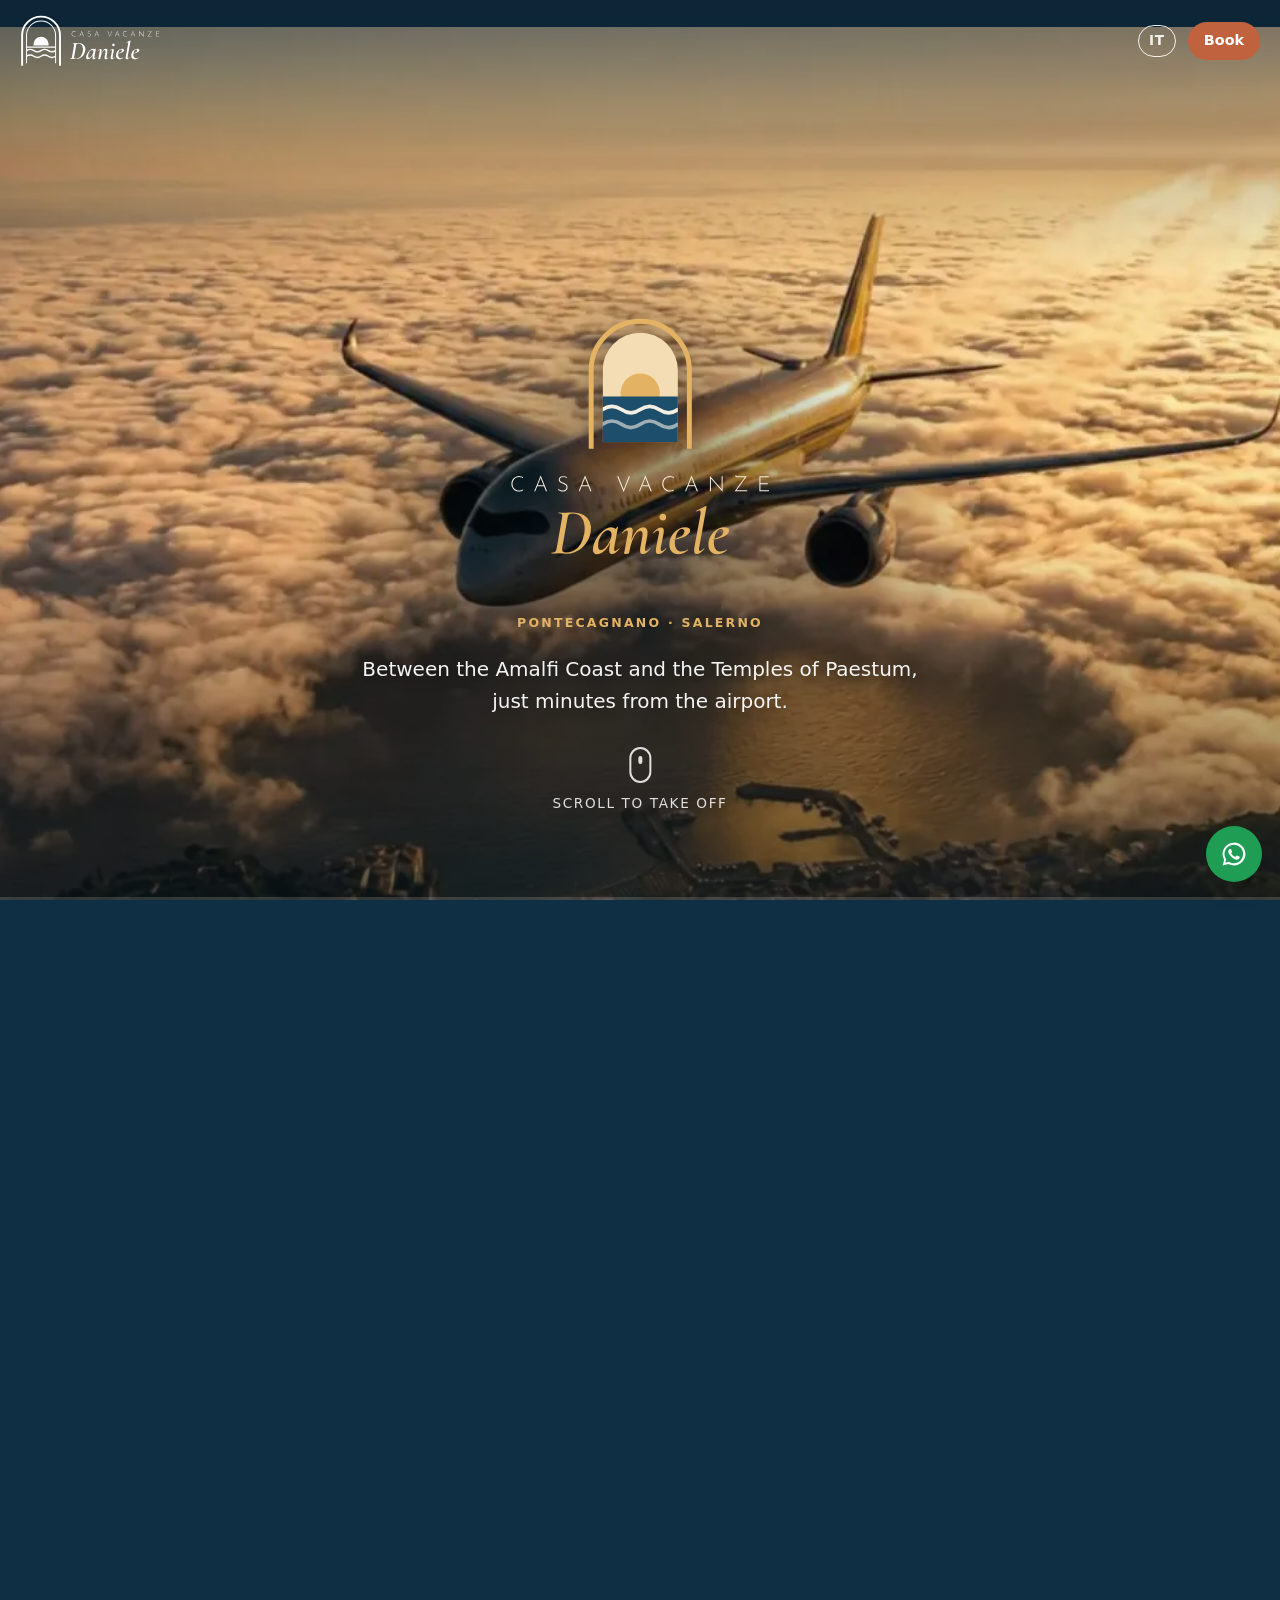
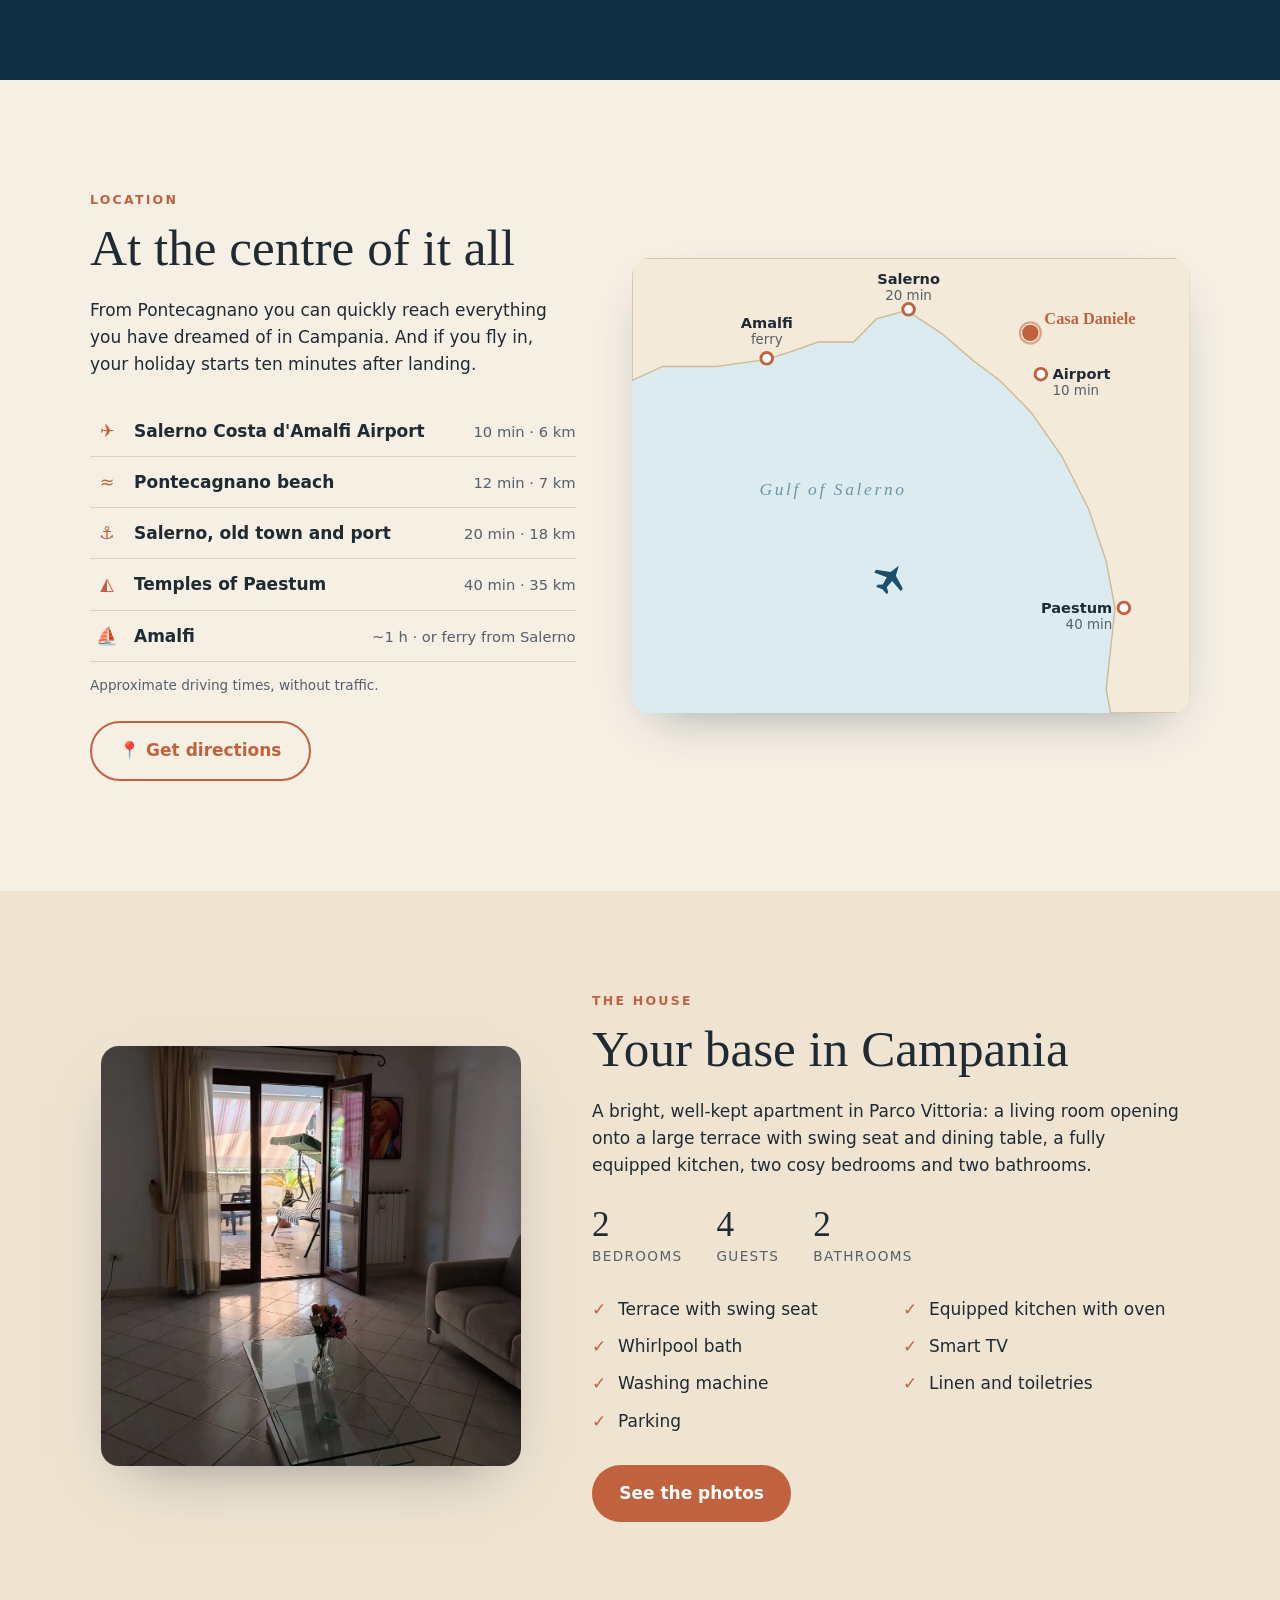
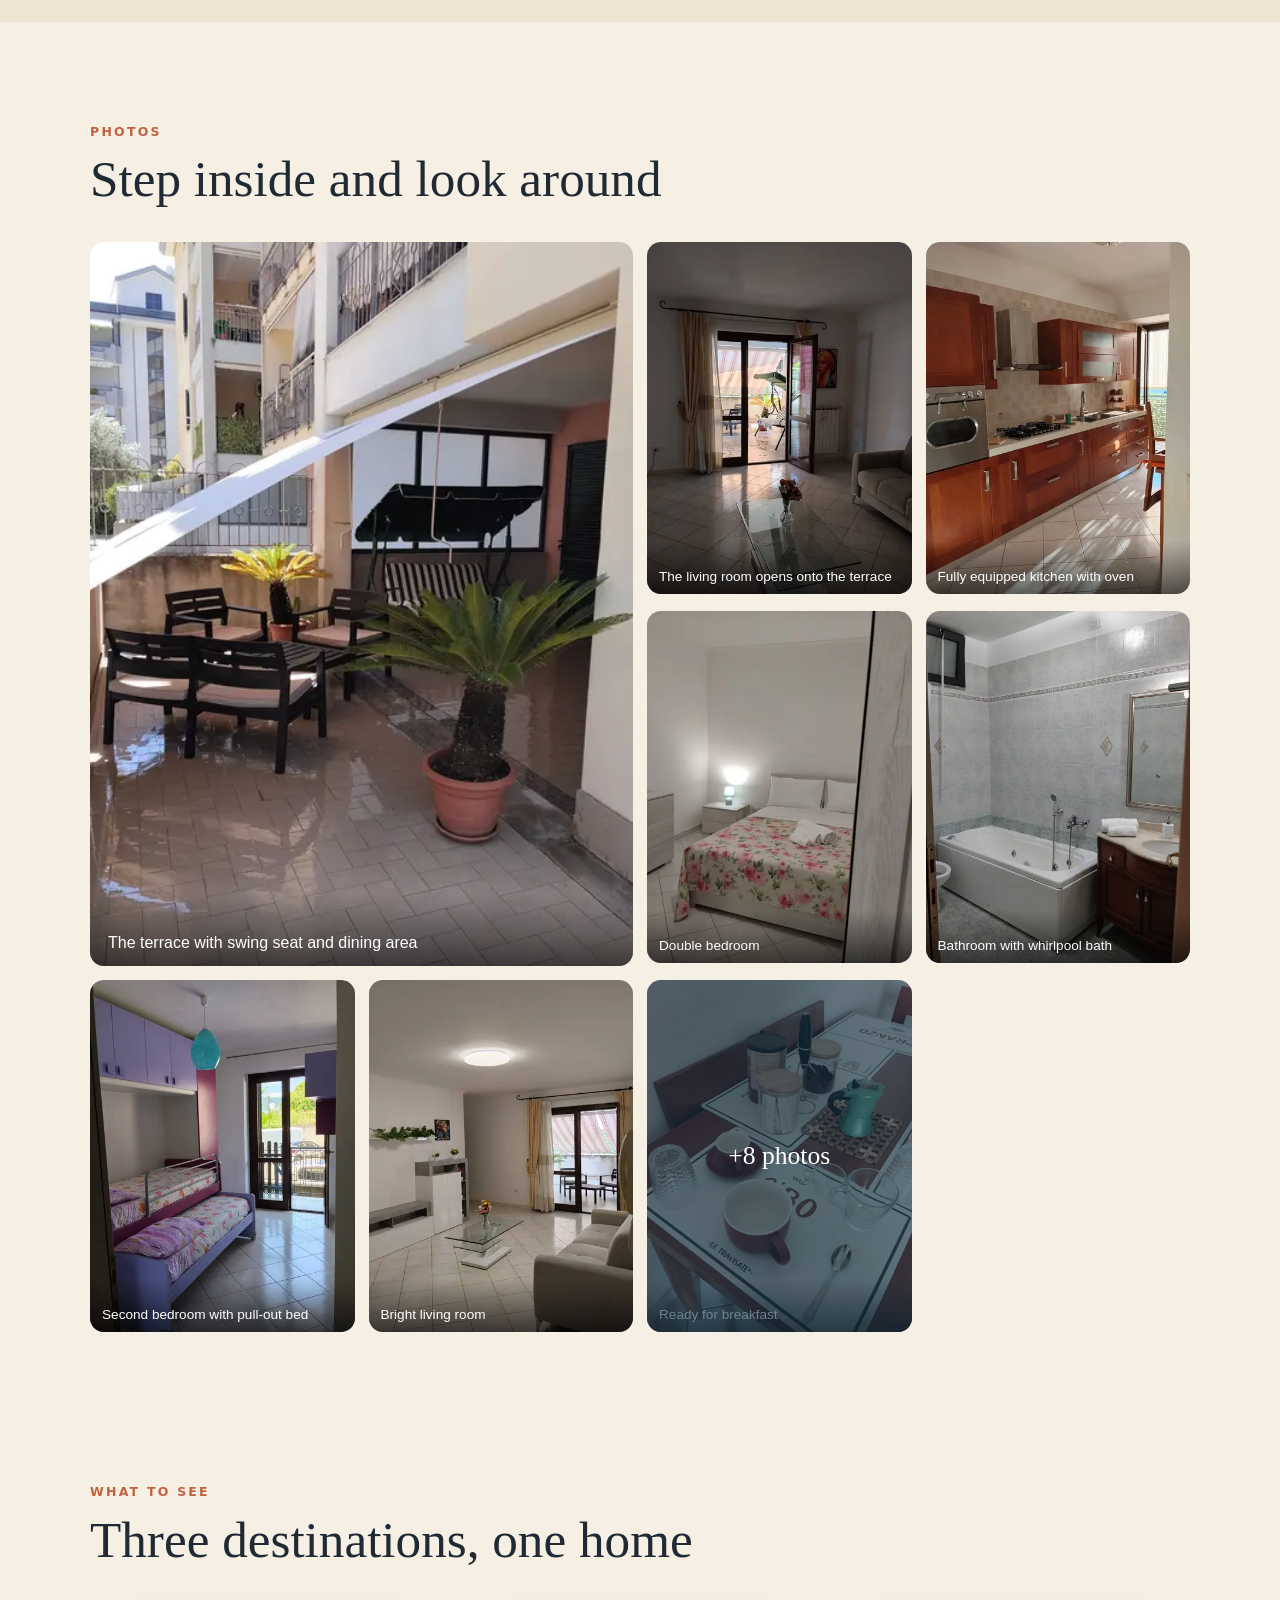
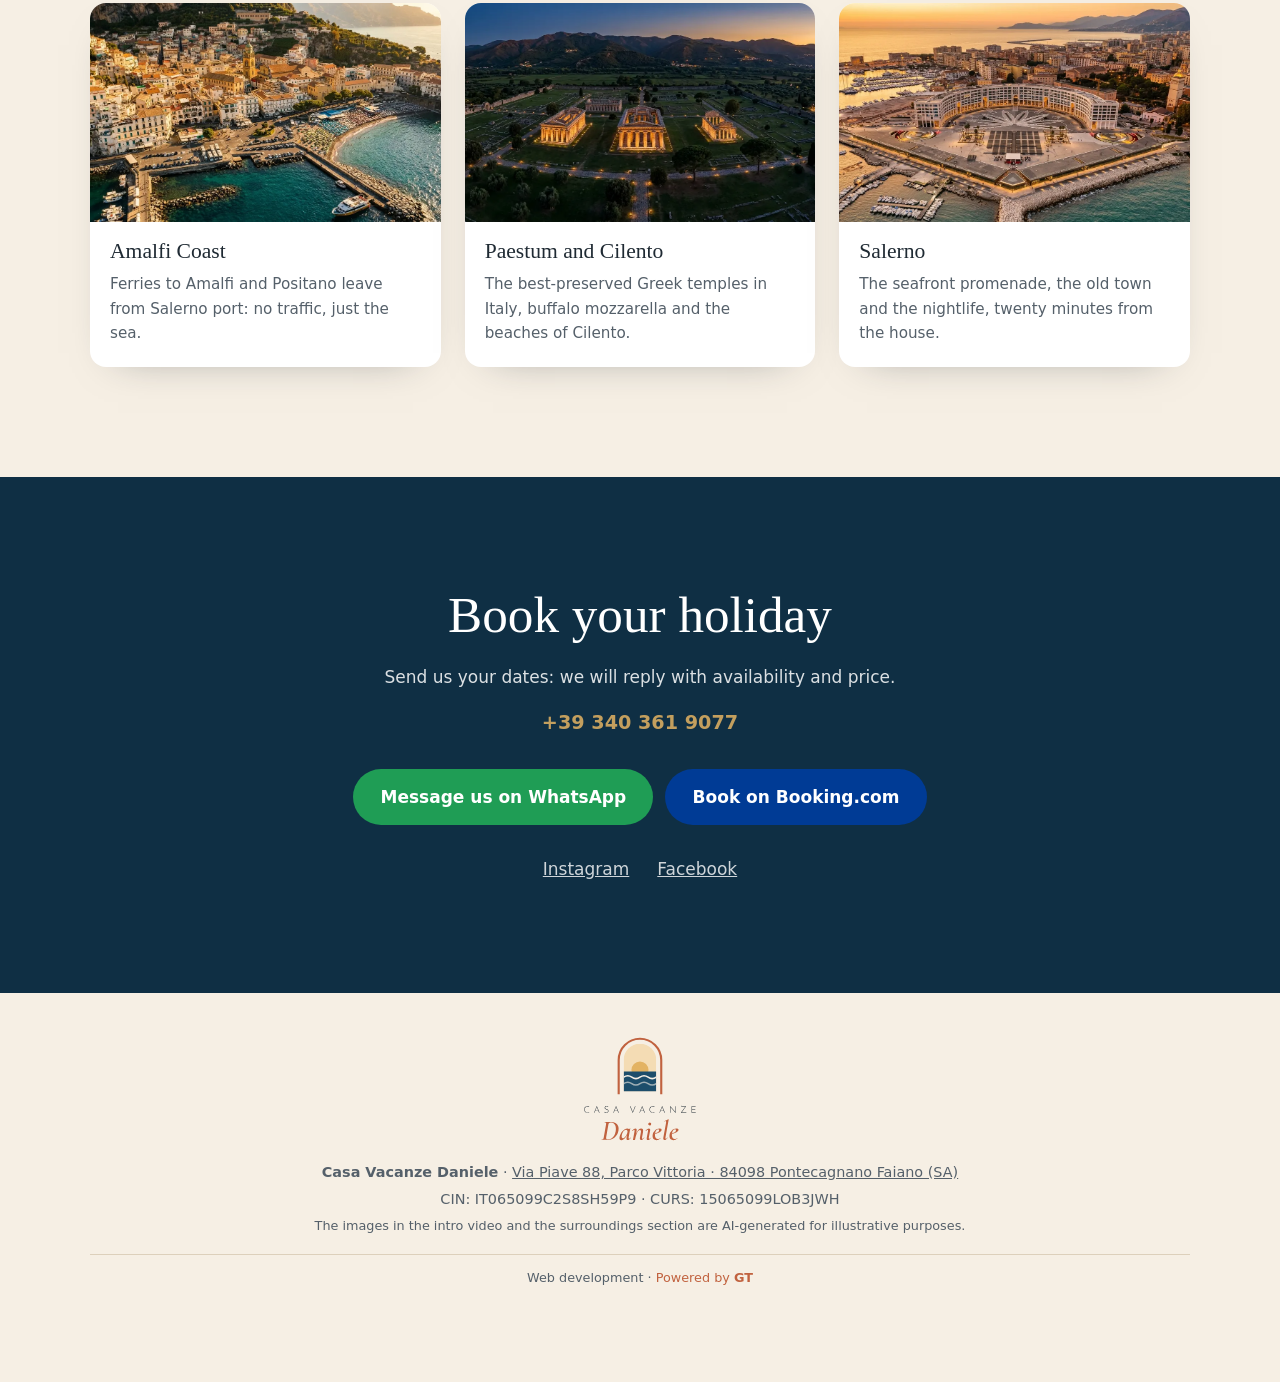
==== en/index.html @ b4d6b2c0 "Pulsante Prenota su Booking.com (IT/EN) Co-Authored-By: Claude Opus 5.5 <noreply@anthropic.com>" ====
<!doctype html>
<html lang="en">
<head>
<meta charset="utf-8">
<meta name="viewport" content="width=device-width, initial-scale=1">
<title>Casa Vacanze Daniele · Holiday home near Salerno Airport</title>
<meta name="description" content="Holiday home in Pontecagnano (Salerno, Italy): 10 minutes from Salerno Costa d'Amalfi Airport, between the Amalfi Coast and the Temples of Paestum.">
<link rel="canonical" href="https://casavacanzedaniele.pages.dev/en/">
<link rel="alternate" hreflang="it" href="https://casavacanzedaniele.pages.dev/">
<link rel="alternate" hreflang="en" href="https://casavacanzedaniele.pages.dev/en/">
<link rel="alternate" hreflang="x-default" href="https://casavacanzedaniele.pages.dev/">
<meta name="theme-color" content="#0f2f44">
<meta property="og:type" content="website">
<meta property="og:site_name" content="Casa Vacanze Daniele">
<meta property="og:title" content="Casa Vacanze Daniele · Holiday home near Salerno Airport">
<meta property="og:description" content="Holiday home in Pontecagnano (Salerno, Italy): 10 minutes from Salerno Costa d'Amalfi Airport, between the Amalfi Coast and the Temples of Paestum.">
<meta property="og:url" content="https://casavacanzedaniele.pages.dev/en/">
<meta property="og:image" content="https://casavacanzedaniele.pages.dev/brand/og-image.jpg">
<meta property="og:image:width" content="1200">
<meta property="og:image:height" content="630">
<meta property="og:image:alt" content="Logo Casa Vacanze Daniele">
<meta property="og:locale" content="en_GB">
<meta property="og:locale:alternate" content="it_IT">
<meta name="twitter:card" content="summary_large_image">
<link rel="preload" as="image" href="../frames/d/000.webp" media="(min-aspect-ratio: 1/1)">
<link rel="preload" as="image" href="../frames/m/000.webp" media="(max-aspect-ratio: 1/1)">
<link rel="icon" href="../brand/favicon.svg" type="image/svg+xml">
<link rel="icon" href="../brand/favicon.ico" sizes="any">
<link rel="apple-touch-icon" href="../brand/apple-touch-icon.png">
<link rel="stylesheet" href="../style.css">
</head>
<body>

<header class="topbar">
  <a class="brand" href="#top" aria-label="Casa Vacanze Daniele, back to top">
    <img class="logo-light" src="../brand/logo-orizzontale-mono-bianco.svg" alt="" width="150" height="44">
    <img class="logo-color" src="../brand/logo-orizzontale-colore.svg" alt="" width="150" height="44">
  </a>
  <nav class="topnav">
    <a class="lang" href="../" hreflang="it" lang="it" aria-label="Versione italiana">IT</a>
    <a class="btn btn-small" href="#prenota">Book</a>
  </nav>
</header>

<!-- ===== Volo a scorrimento ===== -->
<section id="top" class="volo" aria-label="The journey to Casa Vacanze Daniele">
  <div class="volo-sticky">
    <canvas id="volo-canvas" aria-hidden="true"></canvas>
    <div class="volo-shade"></div>

    <div class="cap cap-hero" data-in="0" data-out="0.09">
      <h1 class="hero-logo"><img src="../brand/logo-verticale-negativo.svg" alt="Casa Vacanze Daniele" width="300" height="200"></h1>
      <p class="eyebrow">Pontecagnano · Salerno</p>
      <p class="lead">Between the Amalfi Coast and the Temples of Paestum,<br>just minutes from the airport.</p>
      <p class="scroll-hint"><span></span>Scroll to take off</p>
    </div>

    <div class="cap cap-left" data-in="0.11" data-out="0.25">
      <p class="eyebrow">✈ You land here</p>
      <h2>Salerno Costa<br>d'Amalfi Airport</h2>
      <p class="stat"><strong>10</strong> minutes from the house <span>· 6 km</span></p>
    </div>

    <div class="cap cap-right" data-in="0.33" data-out="0.5">
      <p class="eyebrow">Amalfi Coast</p>
      <h2>Amalfi, Positano,<br>Ravello</h2>
      <p class="stat"><strong>20</strong> minutes to Salerno port <span>· then the ferry</span></p>
    </div>

    <div class="cap cap-left" data-in="0.6" data-out="0.79">
      <p class="eyebrow">UNESCO World Heritage</p>
      <h2>The Temples<br>of Paestum</h2>
      <p class="stat"><strong>40</strong> minutes from the house <span>· 35 km</span></p>
    </div>

    <div class="cap cap-end" data-in="0.88" data-out="1.01">
      <p class="eyebrow">Via Piave 88 · Parco Vittoria</p>
      <h2>And then, home.</h2>
      <a class="btn" href="#prenota">Check availability</a>
    </div>

    <div class="volo-progress"><span id="volo-bar"></span></div>
  </div>
</section>

<!-- ===== Mappa ===== -->
<section id="posizione" class="mappa">
  <div class="wrap mappa-grid">
    <div class="mappa-text">
      <p class="eyebrow">Location</p>
      <h2>At the centre of it all</h2>
      <p>From Pontecagnano you can quickly reach everything you have dreamed of in Campania. And if you fly in, your holiday starts ten minutes after landing.</p>
      <ul class="dist">
        <li><span class="ico">✈</span><b>Salerno Costa d'Amalfi Airport</b><i>10 min · 6 km</i></li>
        <li><span class="ico">≈</span><b>Pontecagnano beach</b><i>12 min · 7 km</i></li>
        <li><span class="ico">⚓</span><b>Salerno, old town and port</b><i>20 min · 18 km</i></li>
        <li><span class="ico">◭</span><b>Temples of Paestum</b><i>40 min · 35 km</i></li>
        <li><span class="ico">⛵</span><b>Amalfi</b><i>~1 h · or ferry from Salerno</i></li>
      </ul>
      <p class="note">Approximate driving times, without traffic.</p>
      <a class="btn btn-outline" href="https://www.google.com/maps/dir/?api=1&amp;destination=Via%20Piave%2088%2C%2084098%20Pontecagnano%20Faiano%20SA" target="_blank" rel="noopener">📍 Get directions</a>
    </div>
    <div class="mappa-svg-wrap">
      <svg id="mappa-svg" role="img" aria-label="Schematic map: the house between the airport, Salerno, the Amalfi Coast and Paestum"></svg>
    </div>
  </div>
</section>

<!-- ===== La casa ===== -->
<section id="casa" class="casa">
  <div class="wrap casa-grid">
    <figure class="casa-foto"><img src="../img/galleria/02-soggiorno-terrazza.webp" alt="The living room opening onto the terrace" loading="lazy" width="1050" height="1400"></figure>
    <div>
      <p class="eyebrow">The house</p>
      <h2>Your base in Campania</h2>
      <p>A bright, well-kept apartment in Parco Vittoria: a living room opening onto a large terrace with swing seat and dining table, a fully equipped kitchen, two cosy bedrooms and two bathrooms.</p>
      <div class="facts">
        <div><strong>2</strong><span>bedrooms</span></div>
        <div><strong>4</strong><span>guests</span></div>
        <div><strong>2</strong><span>bathrooms</span></div>
      </div>
      <ul class="servizi">
        <li>Terrace with swing seat</li>
        <li>Equipped kitchen with oven</li>
        <li>Whirlpool bath</li>
        <li>Smart TV</li>
        <li>Washing machine</li>
        <li>Linen and toiletries</li>
        <li>Parking</li>
      </ul>
      <a class="btn galleria-open" href="#galleria">See the photos</a>
    </div>
  </div>
</section>

<!-- ===== Galleria ===== -->
<section id="galleria" class="galleria">
  <div class="wrap">
    <p class="eyebrow">Photos</p>
    <h2>Step inside and look around</h2>
    <div id="galleria-grid" class="g-grid"></div>
  </div>
</section>

<dialog id="lightbox" class="lb" aria-label="Photo gallery">
  <button class="lb-close" type="button" aria-label="Close">×</button>
  <button class="lb-prev" type="button" aria-label="Previous photo">‹</button>
  <figure><img id="lb-img" alt=""><figcaption id="lb-cap"></figcaption></figure>
  <button class="lb-next" type="button" aria-label="Next photo">›</button>
</dialog>

<!-- ===== Dintorni ===== -->
<section id="dintorni" class="dintorni">
  <div class="wrap">
    <p class="eyebrow">What to see</p>
    <h2>Three destinations, one home</h2>
    <div class="cards">
      <article class="card"><img src="../img/amalfi.webp" alt="View of Amalfi from the sea" loading="lazy"><div><h3>Amalfi Coast</h3><p>Ferries to Amalfi and Positano leave from Salerno port: no traffic, just the sea.</p></div></article>
      <article class="card"><img src="../img/paestum.webp" alt="The temples of Paestum at sunset" loading="lazy"><div><h3>Paestum and Cilento</h3><p>The best-preserved Greek temples in Italy, buffalo mozzarella and the beaches of Cilento.</p></div></article>
      <article class="card"><img src="../img/salerno.webp" alt="Salerno seafront" loading="lazy"><div><h3>Salerno</h3><p>The seafront promenade, the old town and the nightlife, twenty minutes from the house.</p></div></article>
    </div>
  </div>
</section>

<!-- ===== Prenota ===== -->
<section id="prenota" class="prenota">
  <div class="wrap">
    <h2>Book your holiday</h2>
    <p>Send us your dates: we will reply with availability and price.</p>
    <p class="tel"><a href="tel:+393403619077">+39 340 361 9077</a></p>
    <div class="cta-row">
      <a class="btn btn-wa" href="https://wa.me/393403619077?text=Hi!%20I%27d%20like%20information%20about%20Casa%20Vacanze%20Daniele%20for%20these%20dates%3A%20" target="_blank" rel="noopener">Message us on WhatsApp</a>
      <a class="btn btn-booking" href="https://www.booking.com/hotel/it/casa-vacanza-daniele.en-gb.html" target="_blank" rel="noopener">Book on Booking.com</a>
    </div>
    <div class="social">
      <a href="https://www.instagram.com/casa.vacanze.daniele.88" target="_blank" rel="noopener">Instagram</a>
      <a href="https://www.facebook.com/share/1AMpjpH5wC/" target="_blank" rel="noopener">Facebook</a>
    </div>
  </div>
</section>

<footer class="footer">
  <div class="wrap">
    <img class="footer-logo" src="../brand/logo-verticale-colore.svg" alt="Casa Vacanze Daniele" width="150" height="100" loading="lazy">
    <p><b>Casa Vacanze Daniele</b> · <a href="https://www.google.com/maps/dir/?api=1&amp;destination=Via%20Piave%2088%2C%2084098%20Pontecagnano%20Faiano%20SA" target="_blank" rel="noopener">Via Piave 88, Parco Vittoria · 84098 Pontecagnano Faiano (SA)</a></p>
    <p>CIN: IT065099C2S8SH59P9 · CURS: 15065099LOB3JWH</p>
    <p class="small">The images in the intro video and the surroundings section are AI-generated for illustrative purposes.</p>
    <p class="credit">Web development · <a href="https://giuseppetrotta82.github.io/" target="_blank" rel="noopener">Powered by <b>GT</b></a></p>
  </div>
</footer>

<a class="wa-float" href="https://wa.me/393403619077?text=Hi!%20I%27d%20like%20information%20about%20Casa%20Vacanze%20Daniele%20for%20these%20dates%3A%20" target="_blank" rel="noopener" aria-label="Message us on WhatsApp">
  <svg viewBox="0 0 32 32" width="28" height="28" aria-hidden="true"><path fill="currentColor" d="M16 3a13 13 0 0 0-11.2 19.6L3 29l6.6-1.7A13 13 0 1 0 16 3zm0 23.6c-2 0-3.9-.5-5.6-1.5l-.4-.2-3.9 1 1-3.8-.3-.4A10.6 10.6 0 1 1 16 26.6zm5.8-7.9c-.3-.2-1.9-.9-2.2-1-.3-.1-.5-.2-.7.2l-1 1.2c-.2.2-.4.2-.7.1a8.7 8.7 0 0 1-4.3-3.8c-.3-.6.3-.5.9-1.7.1-.2 0-.4 0-.5l-1-2.4c-.3-.6-.5-.5-.7-.5h-.6c-.2 0-.6.1-.9.4-.3.3-1.1 1.1-1.1 2.7s1.2 3.1 1.3 3.3c.2.2 2.3 3.5 5.5 4.9 2 .9 2.8 1 3.8.8.6-.1 1.9-.8 2.2-1.5.3-.7.3-1.4.2-1.5-.1-.2-.3-.3-.7-.5z"/></svg>
</a>

<script src="../app.js"></script>
<!-- Cloudflare Web Analytics --><script type='module' src='https://static.cloudflareinsights.com/beacon.min.js' data-cf-beacon='{"token": "2e57af9ade6646ae8758095573b3b526"}'></script><!-- End Cloudflare Web Analytics -->
</body>
</html>
---- style.css ----
:root{
  --sand:#f6efe4;
  --sand-2:#efe4d2;
  --ink:#1f2a33;
  --ink-soft:#55606a;
  --sea:#1d4e6b;
  --sea-deep:#0f2f44;
  --terra:#c1623f;
  --gold:#e3b363;
  --line:#ddd0bb;
  --serif:"Iowan Old Style","Palatino Linotype",Palatino,Georgia,serif;
  --sans:system-ui,-apple-system,"Segoe UI",Roboto,"Helvetica Neue",Arial,sans-serif;
}
*{box-sizing:border-box}
html{scroll-behavior:smooth}
body{margin:0;background:var(--sand);color:var(--ink);font:17px/1.6 var(--sans);-webkit-font-smoothing:antialiased}
img{max-width:100%;display:block}
h1,h2,h3{font-family:var(--serif);font-weight:500;line-height:1.1;margin:0 0 .4em}
h1 em,.brand em{font-style:italic;color:var(--gold)}
h2{font-size:clamp(2rem,4.5vw,3.2rem)}
h3{font-size:1.35rem}
a{color:inherit}
.wrap{max-width:1140px;margin:0 auto;padding:0 20px}
.eyebrow{text-transform:uppercase;letter-spacing:.18em;font-size:.78rem;font-weight:600;color:var(--terra);margin:0 0 .8em}
.todo{background:#fff3b0;color:#6b5400;border-radius:4px;padding:0 .3em;font-style:normal}

/* bottoni */
.btn{display:inline-block;background:var(--terra);color:#fff;text-decoration:none;font-weight:600;padding:.85em 1.6em;border-radius:999px;transition:transform .2s,background .2s}
.btn:hover{background:#a9512f;transform:translateY(-1px)}
.btn-small{padding:.5em 1.1em;font-size:.9rem}
.btn-outline{background:transparent;color:var(--terra);border:2px solid var(--terra);margin-top:.6em}
.btn-outline:hover{background:var(--terra);color:#fff}
.topnav{display:flex;align-items:center;gap:12px}
.lang{font-weight:600;font-size:.85rem;letter-spacing:.06em;text-decoration:none;border:1.5px solid currentColor;border-radius:999px;padding:.32em .75em;opacity:.9}
.lang:hover{opacity:1}
.footer p a{color:inherit}
.btn-wa{background:#1f9d55}
.btn-wa:hover{background:#18834a}
.btn .todo{margin-left:.4em}

/* topbar */
.topbar{position:fixed;inset:0 0 auto;z-index:20;display:flex;justify-content:space-between;align-items:center;padding:14px 20px;color:#fff;transition:background .3s,color .3s,box-shadow .3s}
.topbar.solid{background:rgba(246,239,228,.94);color:var(--ink);box-shadow:0 1px 0 var(--line);backdrop-filter:blur(8px)}
.brand{display:block;height:54px;text-decoration:none}
.brand img{height:54px;width:auto}
@media (max-width:820px){.brand,.brand img{height:44px}}
.brand .logo-color,.topbar.solid .brand .logo-light{display:none}
.topbar.solid .brand .logo-color{display:block}
.hero-logo{margin:0 0 .5em}
.hero-logo img{width:min(300px,62vw);height:auto;margin:0 auto;filter:drop-shadow(0 4px 18px rgba(0,0,0,.35))}
.footer-logo{width:130px;height:auto;margin-bottom:14px}

/* ===== volo ===== */
.volo{position:relative;height:720vh;background:var(--sea-deep)}
.volo-sticky{position:sticky;top:0;height:100vh;height:100svh;overflow:hidden}
#volo-canvas{position:absolute;inset:0;width:100%;height:100%;display:block}
.volo-shade{position:absolute;inset:0;pointer-events:none;background:linear-gradient(180deg,rgba(10,25,36,.45) 0%,rgba(10,25,36,0) 30%,rgba(10,25,36,0) 60%,rgba(10,25,36,.55) 100%)}
.cap{position:absolute;color:#fff;opacity:0;transform:translateY(24px);pointer-events:none;text-shadow:0 2px 18px rgba(0,0,0,.45);max-width:min(560px,86vw)}
.cap.on{pointer-events:auto}
.cap::before{content:"";position:absolute;inset:-60px -90px;z-index:-1;background:radial-gradient(closest-side,rgba(8,20,30,.55),rgba(8,20,30,0));pointer-events:none}
.cap h1{font-size:clamp(2.6rem,7vw,5.4rem)}
.cap h2{font-size:clamp(2rem,5vw,3.6rem)}
.cap .eyebrow{color:var(--gold)}
.cap .lead{font-size:clamp(1rem,1.6vw,1.25rem);opacity:.95}
.cap-hero{left:50%;top:auto;bottom:8vh;transform:translate(-50%,0);text-align:center;max-width:90vw}
.cap-left{left:6vw;bottom:14vh}
.cap-right{right:6vw;bottom:14vh;text-align:right}
.cap-end{left:50%;bottom:16vh;transform:translateX(-50%);text-align:center}
.stat{font-size:1.1rem;margin:.3em 0 0}
.stat strong{font-family:var(--serif);font-size:3.4rem;font-weight:500;color:var(--gold);vertical-align:-.12em;margin-right:.15em}
.stat span{opacity:.8}
.scroll-hint{margin-top:2.2em;font-size:.85rem;letter-spacing:.12em;text-transform:uppercase;opacity:.85}
.scroll-hint span{display:block;width:22px;height:36px;border:2px solid #fff;border-radius:12px;margin:0 auto .7em;position:relative}
.scroll-hint span::after{content:"";position:absolute;left:50%;top:7px;width:4px;height:8px;margin-left:-2px;background:#fff;border-radius:2px;animation:wheel 1.6s infinite}
@keyframes wheel{0%{opacity:1;transform:translateY(0)}100%{opacity:0;transform:translateY(12px)}}
.volo-progress{position:absolute;left:0;right:0;bottom:0;height:3px;background:rgba(255,255,255,.15)}
.volo-progress span{display:block;height:100%;width:0;background:var(--gold)}

/* ===== mappa ===== */
.mappa{padding:110px 0}
.mappa-grid{display:grid;grid-template-columns:1fr 1.15fr;gap:56px;align-items:center}
.dist{list-style:none;padding:0;margin:1.6em 0 .6em}
.dist li{display:grid;grid-template-columns:34px 1fr auto;align-items:baseline;gap:10px;padding:.65em 0;border-bottom:1px solid var(--line)}
.dist .ico{color:var(--terra);font-size:1.1rem;text-align:center}
.dist i{font-style:normal;color:var(--ink-soft);font-size:.92rem;white-space:nowrap}
.note{font-size:.85rem;color:var(--ink-soft)}
.mappa-svg-wrap{background:#dcebf0;border-radius:18px;overflow:hidden;box-shadow:0 20px 50px -25px rgba(15,47,68,.45)}
#mappa-svg{display:block;width:100%;height:auto}
#mappa-svg .land{fill:#f3ead9;stroke:#cdbb98;stroke-width:1.2}
#mappa-svg .route{fill:none;stroke:var(--terra);stroke-width:2.4;stroke-linecap:round;stroke-dasharray:4 7}
#mappa-svg .route.main{stroke-width:3.2;stroke:var(--sea)}
#mappa-svg .dot{fill:#fff;stroke:var(--terra);stroke-width:2.5}
#mappa-svg .home{fill:var(--terra)}
#mappa-svg .home-ring{fill:none;stroke:var(--terra);stroke-width:2;opacity:.5;transform-box:fill-box;transform-origin:center;animation:ring 2.2s infinite}
@keyframes ring{0%{transform:scale(.6);opacity:.7}100%{transform:scale(2.2);opacity:0}}
#mappa-svg .lbl{font:600 12.5px var(--sans);fill:var(--ink)}
#mappa-svg .lbl-t{font:500 11.5px var(--sans);fill:var(--ink-soft)}
#mappa-svg .lbl-home{font:600 14px var(--serif);fill:var(--terra)}
#mappa-svg .sea-lbl{font:italic 15px var(--serif);fill:#6f97a8;letter-spacing:.15em}
#mappa-svg .plane{fill:var(--sea)}

/* ===== casa ===== */
.casa{padding:100px 0;background:var(--sand-2)}
.casa-grid{display:grid;grid-template-columns:.85fr 1.15fr;gap:60px;align-items:center}
.casa-foto{max-width:420px;margin:0 auto}
.casa-foto img{border-radius:18px;box-shadow:0 24px 60px -30px rgba(31,42,51,.5);aspect-ratio:1/1;object-fit:cover;object-position:50% 85%;width:100%;height:auto}
.facts{display:flex;gap:34px;margin:1.6em 0}
.facts strong{display:block;font-family:var(--serif);font-size:2.2rem;font-weight:500;line-height:1}
.facts span{font-size:.85rem;color:var(--ink-soft);text-transform:uppercase;letter-spacing:.1em}
.servizi{list-style:none;padding:0;margin:0;display:grid;grid-template-columns:1fr 1fr;gap:10px 24px}
.servizi li{padding-left:26px;position:relative}
.servizi li::before{content:"✓";position:absolute;left:0;color:var(--terra);font-weight:700}

.casa .galleria-open{margin-top:1.8em}

/* ===== galleria ===== */
.galleria{padding:100px 0 40px}
.g-grid{display:grid;grid-template-columns:repeat(4,1fr);gap:14px;margin-top:2em}
.g-item{position:relative;padding:0;border:0;border-radius:14px;overflow:hidden;cursor:zoom-in;aspect-ratio:3/4;background:var(--sand-2)}
.g-item img{width:100%;height:100%;object-fit:cover;transition:transform .5s}
.g-item:hover img{transform:scale(1.04)}
.g-item span{position:absolute;left:0;right:0;bottom:0;padding:28px 12px 10px;color:#fff;font-size:.85rem;text-align:left;background:linear-gradient(transparent,rgba(0,0,0,.6))}
.g-big{grid-column:span 2;grid-row:span 2}
.g-big span{font-size:1rem;padding:40px 18px 14px}
.g-more em{position:absolute;inset:0;display:grid;place-items:center;background:rgba(15,47,68,.6);color:#fff;font:500 1.6rem var(--serif);font-style:normal}
.g-item:focus-visible{outline:3px solid var(--terra);outline-offset:2px}
.lb{border:0;padding:0;background:transparent;max-width:100vw;max-height:100vh;width:100vw;height:100vh;color:#fff}
.lb::backdrop{background:rgba(8,18,26,.92)}
.lb figure{margin:0;height:100%;display:flex;flex-direction:column;align-items:center;justify-content:center;padding:56px 64px 20px}
.lb img{max-width:100%;max-height:calc(100vh - 120px);object-fit:contain;border-radius:8px;user-select:none;-webkit-user-drag:none}
.lb figcaption{margin-top:12px;font-size:.95rem;opacity:.85}
.lb button{position:absolute;background:rgba(255,255,255,.12);color:#fff;border:0;border-radius:50%;width:48px;height:48px;font-size:2rem;line-height:1;cursor:pointer}
.lb button:hover{background:rgba(255,255,255,.25)}
.lb-close{top:14px;right:14px}
.lb-prev{left:14px;top:50%;transform:translateY(-50%)}
.lb-next{right:14px;top:50%;transform:translateY(-50%)}
.prenota .tel a{color:var(--gold);font-size:1.2rem;text-decoration:none;font-weight:600}

/* ===== dintorni ===== */
.dintorni{padding:110px 0}
.cards{display:grid;grid-template-columns:repeat(3,1fr);gap:24px;margin-top:2em}
.card{background:#fff;border-radius:16px;overflow:hidden;box-shadow:0 14px 40px -28px rgba(31,42,51,.5)}
.card img{aspect-ratio:16/10;object-fit:cover;width:100%}
.card div{padding:18px 20px 22px}
.card p{margin:0;color:var(--ink-soft);font-size:.95rem}

/* ===== prenota ===== */
.prenota{padding:110px 0;background:var(--sea-deep);color:#fff;text-align:center}
.prenota p{opacity:.85}
.cta-row{margin:1.8em 0;display:flex;flex-wrap:wrap;gap:12px;justify-content:center}
.btn-booking{background:#003b95}
.btn-booking:hover{background:#00296b}
.social{display:flex;gap:28px;justify-content:center}
.social a{opacity:.8}
.footer{padding:40px 0 90px;font-size:.9rem;color:var(--ink-soft)}
.footer p{margin:.3em 0}
.footer{text-align:center}
.footer .footer-logo{margin-left:auto;margin-right:auto}
.footer .small{font-size:.8rem}
.footer .credit{margin-top:1.4em;padding-top:1em;border-top:1px solid var(--line);font-size:.8rem}
.footer .credit a{color:var(--terra);text-decoration:none}
.footer .credit a:hover{text-decoration:underline}
.wa-float{position:fixed;right:18px;bottom:18px;z-index:30;width:56px;height:56px;border-radius:50%;background:#1f9d55;color:#fff;display:grid;place-items:center;box-shadow:0 10px 25px -8px rgba(0,0,0,.45)}

/* ===== mobile ===== */
@media (max-width:820px){
  body{font-size:16px}
  .wrap{padding:0 16px}
  .mappa,.casa,.dintorni,.prenota{padding:72px 0}
  .mappa-grid,.casa-grid{grid-template-columns:1fr;gap:32px}
  .mappa-svg-wrap{order:-1}
  .cards{grid-template-columns:1fr}
  .galleria{padding:72px 0 20px}
  .casa-foto img{aspect-ratio:4/3}
  .g-grid{grid-template-columns:1fr 1fr;gap:10px}
  .lb figure{padding:56px 8px 20px}
  .lb-prev,.lb-next{top:auto;bottom:16px;transform:none}
  .cap-left,.cap-right{left:16px;right:16px;bottom:12vh;text-align:left;max-width:none}
  .stat strong{font-size:2.8rem}
  .dist li{grid-template-columns:28px 1fr;}
  .dist i{grid-column:2}
}
@media (prefers-reduced-motion:reduce){
  html{scroll-behavior:auto}
  .home-ring,.scroll-hint span::after{animation:none}
}
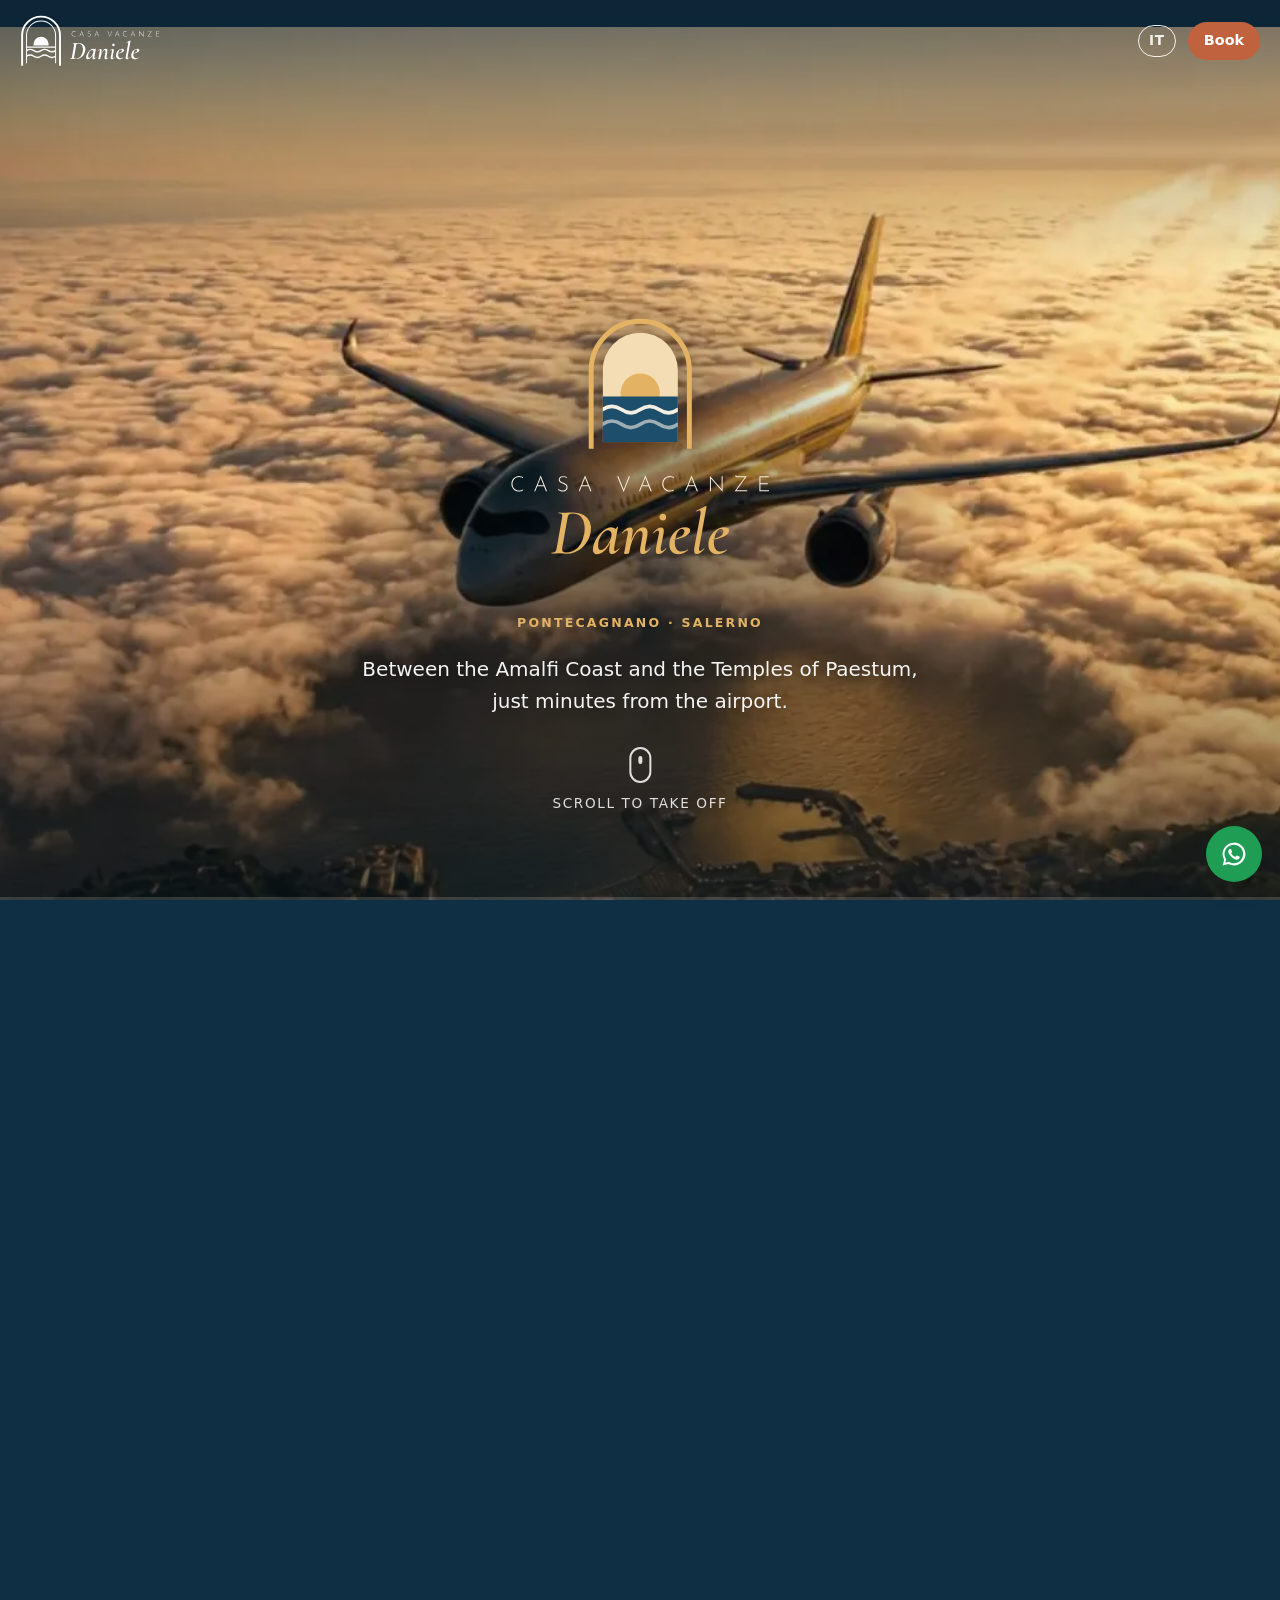
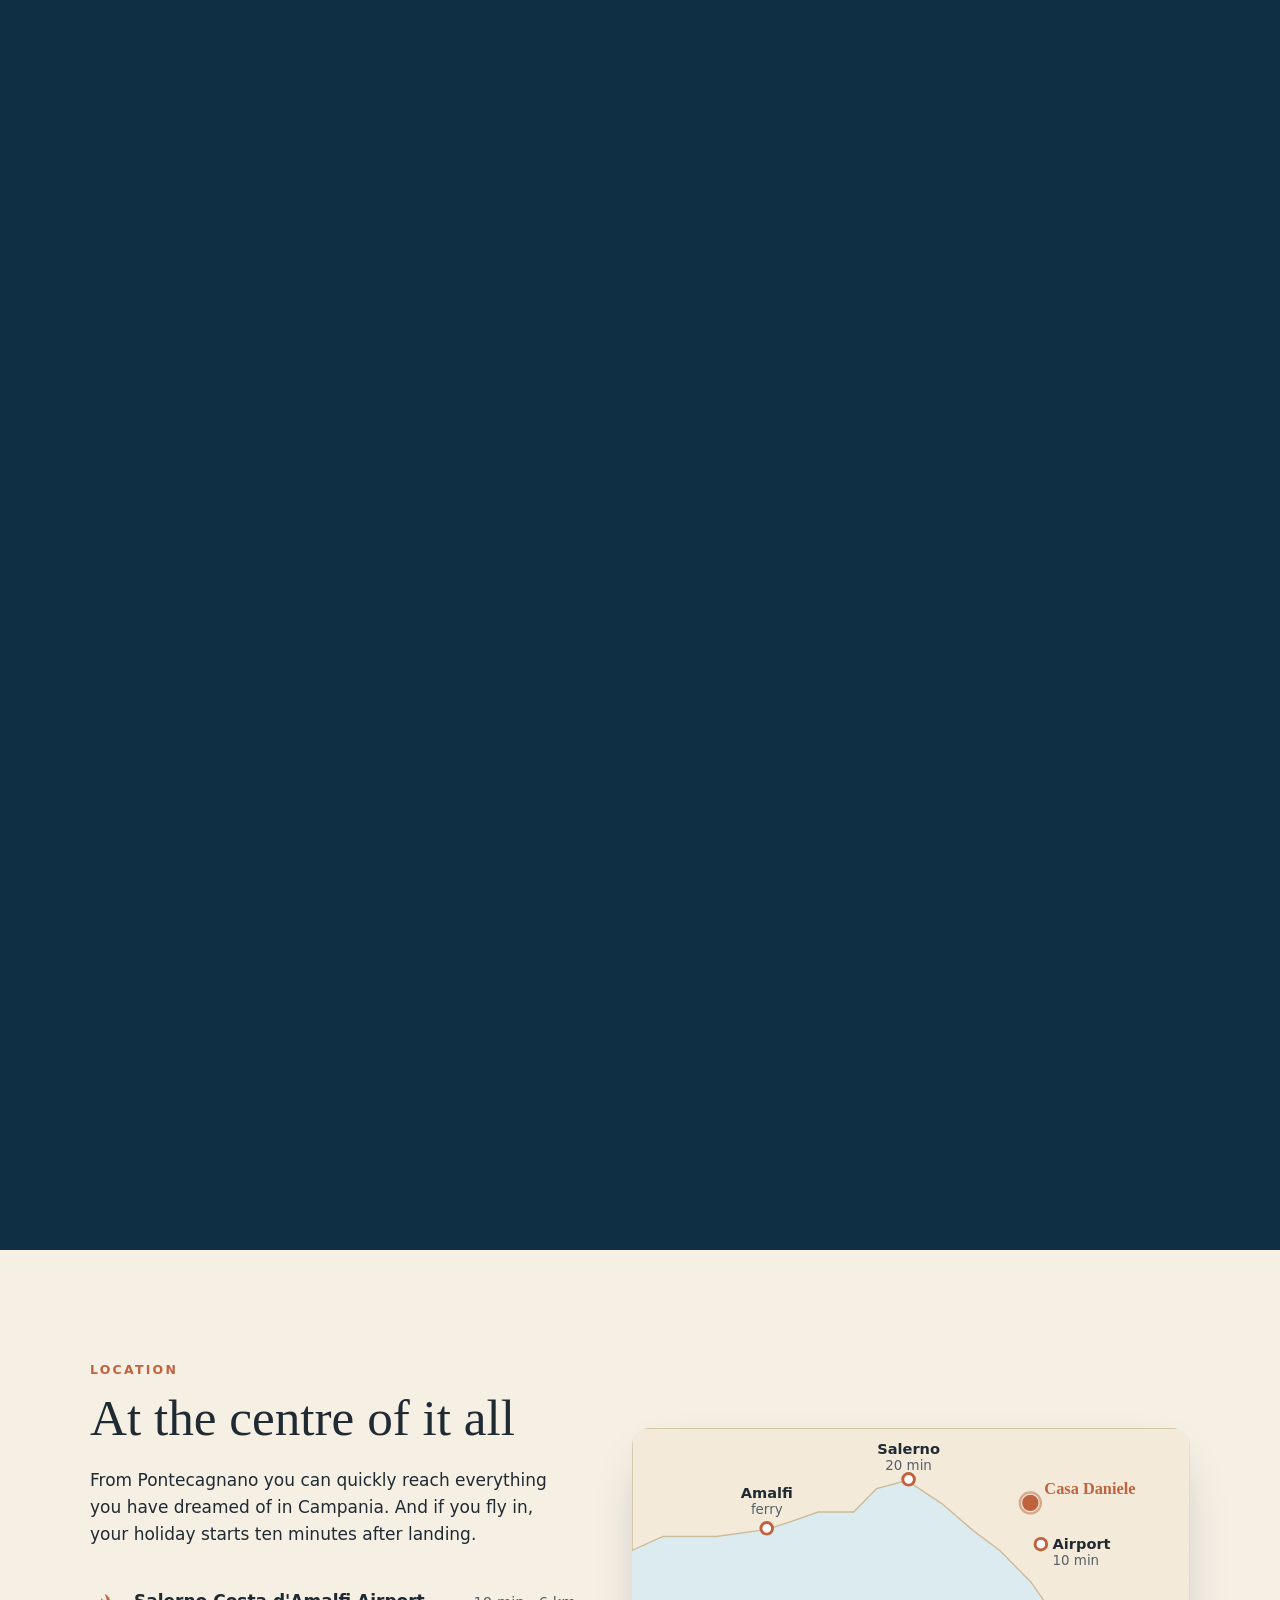
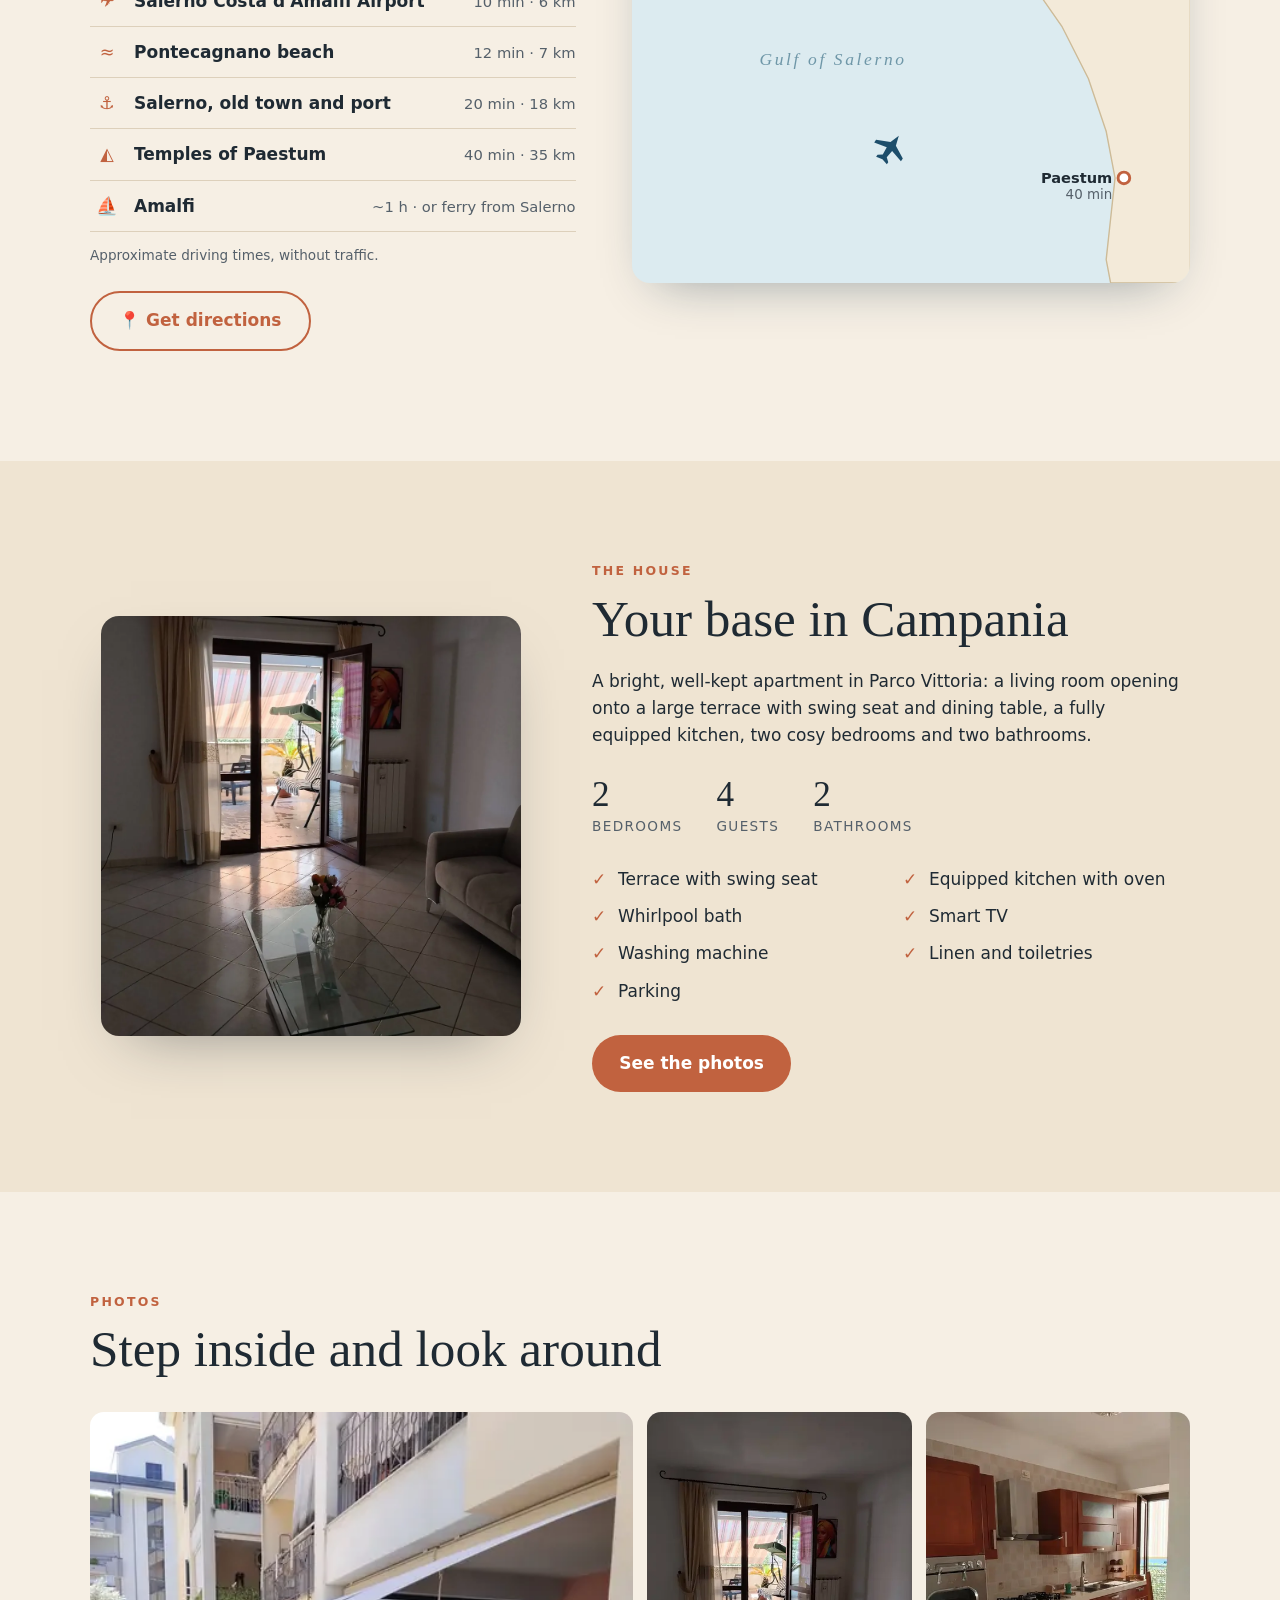
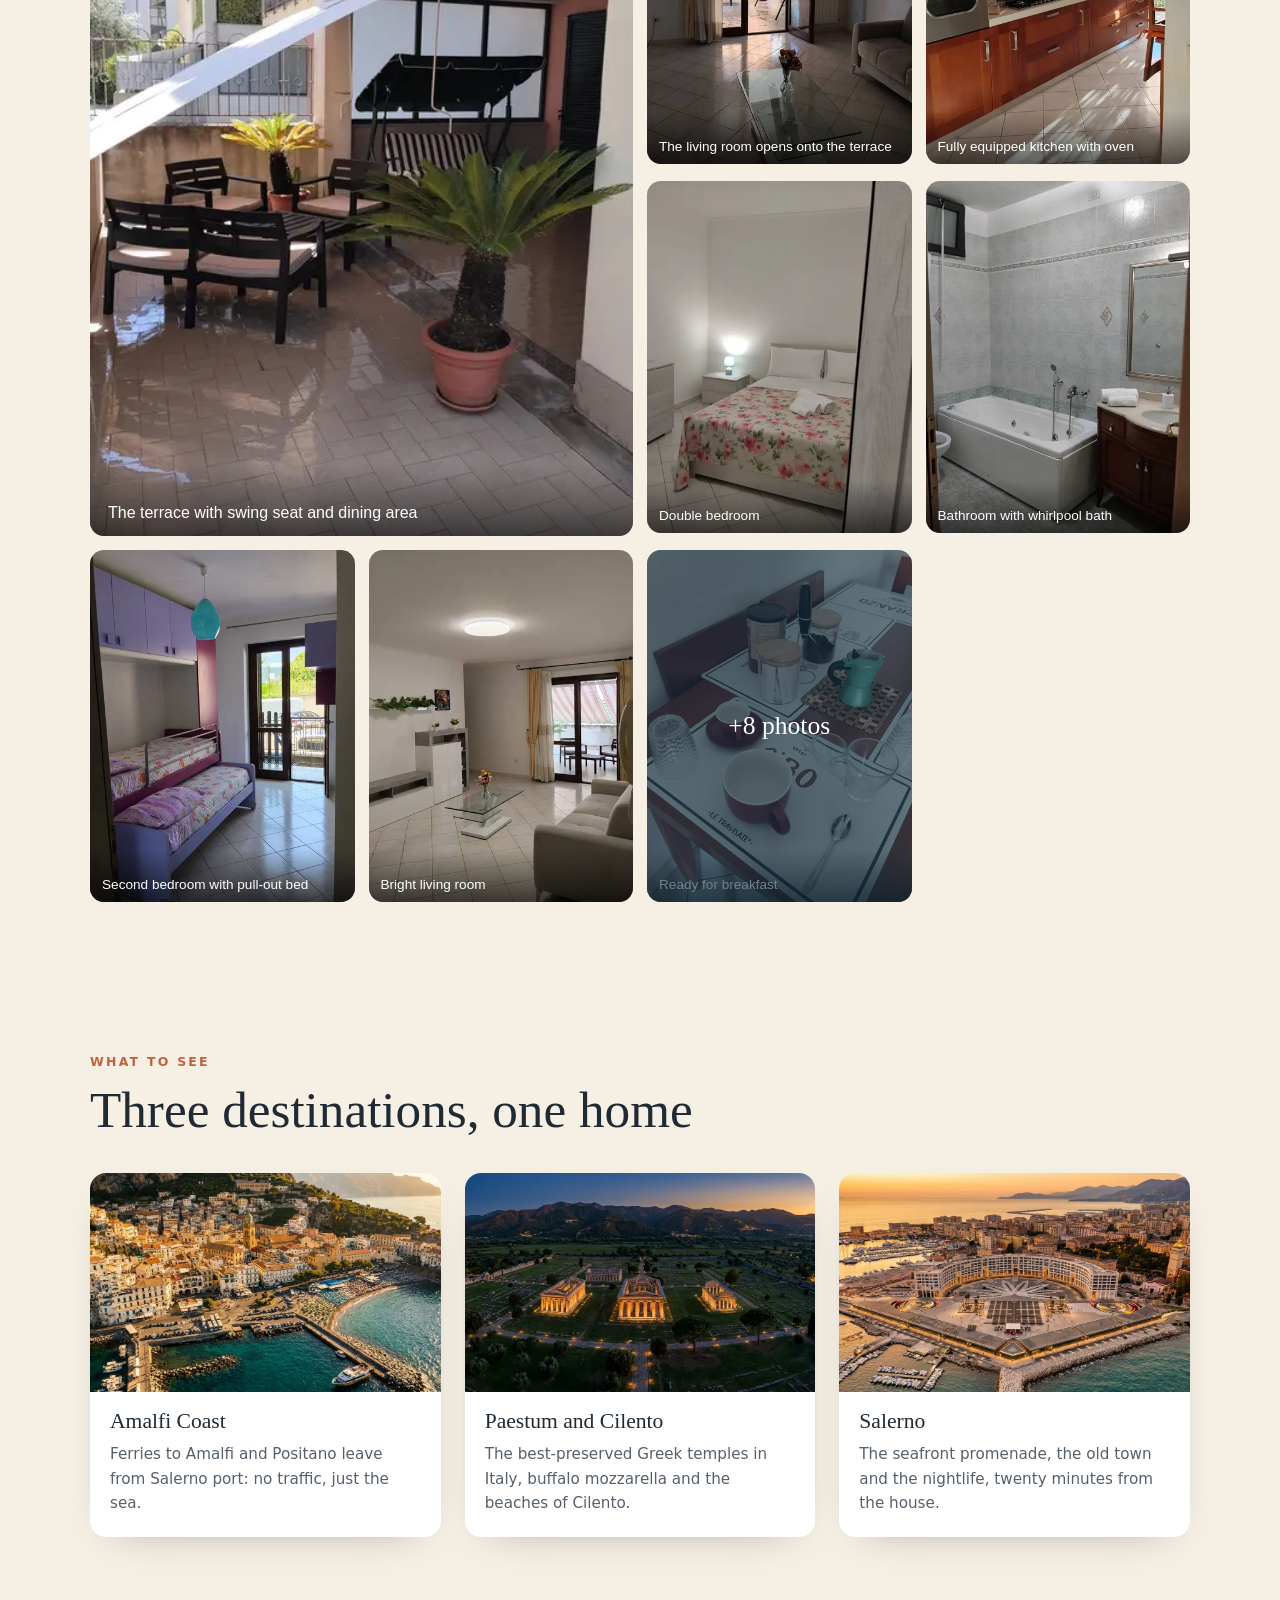
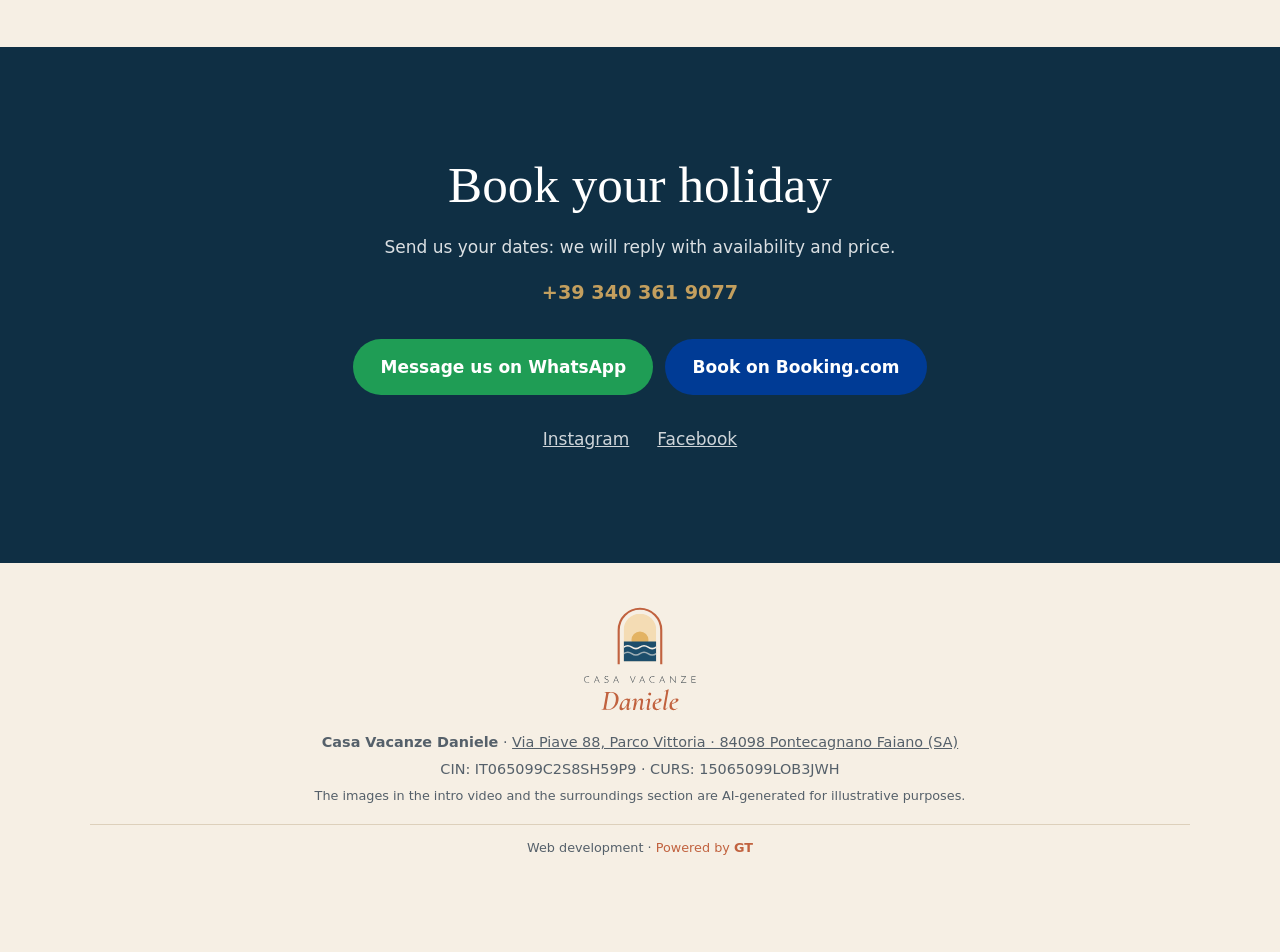
==== commit a4eb04f6: "Sosta finale sulla casa più lunga nel video a scorrimento Co-Authored-By: Claude Opus 5.5 <noreply@a" ====
--- a/en/index.html
+++ b/en/index.html
@@ -73,7 +73,7 @@
       <p class="stat"><strong>40</strong> minutes from the house <span>· 35 km</span></p>
     </div>
 
-    <div class="cap cap-end" data-in="0.88" data-out="1.01">
+    <div class="cap cap-end" data-in="0.92" data-out="1.01">
       <p class="eyebrow">Via Piave 88 · Parco Vittoria</p>
       <h2>And then, home.</h2>
       <a class="btn" href="#prenota">Check availability</a>
--- a/style.css
+++ b/style.css
@@ -51,7 +51,7 @@
 .footer-logo{width:130px;height:auto;margin-bottom:14px}
 
 /* ===== volo ===== */
-.volo{position:relative;height:720vh;background:var(--sea-deep)}
+.volo{position:relative;height:850vh;background:var(--sea-deep)}
 .volo-sticky{position:sticky;top:0;height:100vh;height:100svh;overflow:hidden}
 #volo-canvas{position:absolute;inset:0;width:100%;height:100%;display:block}
 .volo-shade{position:absolute;inset:0;pointer-events:none;background:linear-gradient(180deg,rgba(10,25,36,.45) 0%,rgba(10,25,36,0) 30%,rgba(10,25,36,0) 60%,rgba(10,25,36,.55) 100%)}
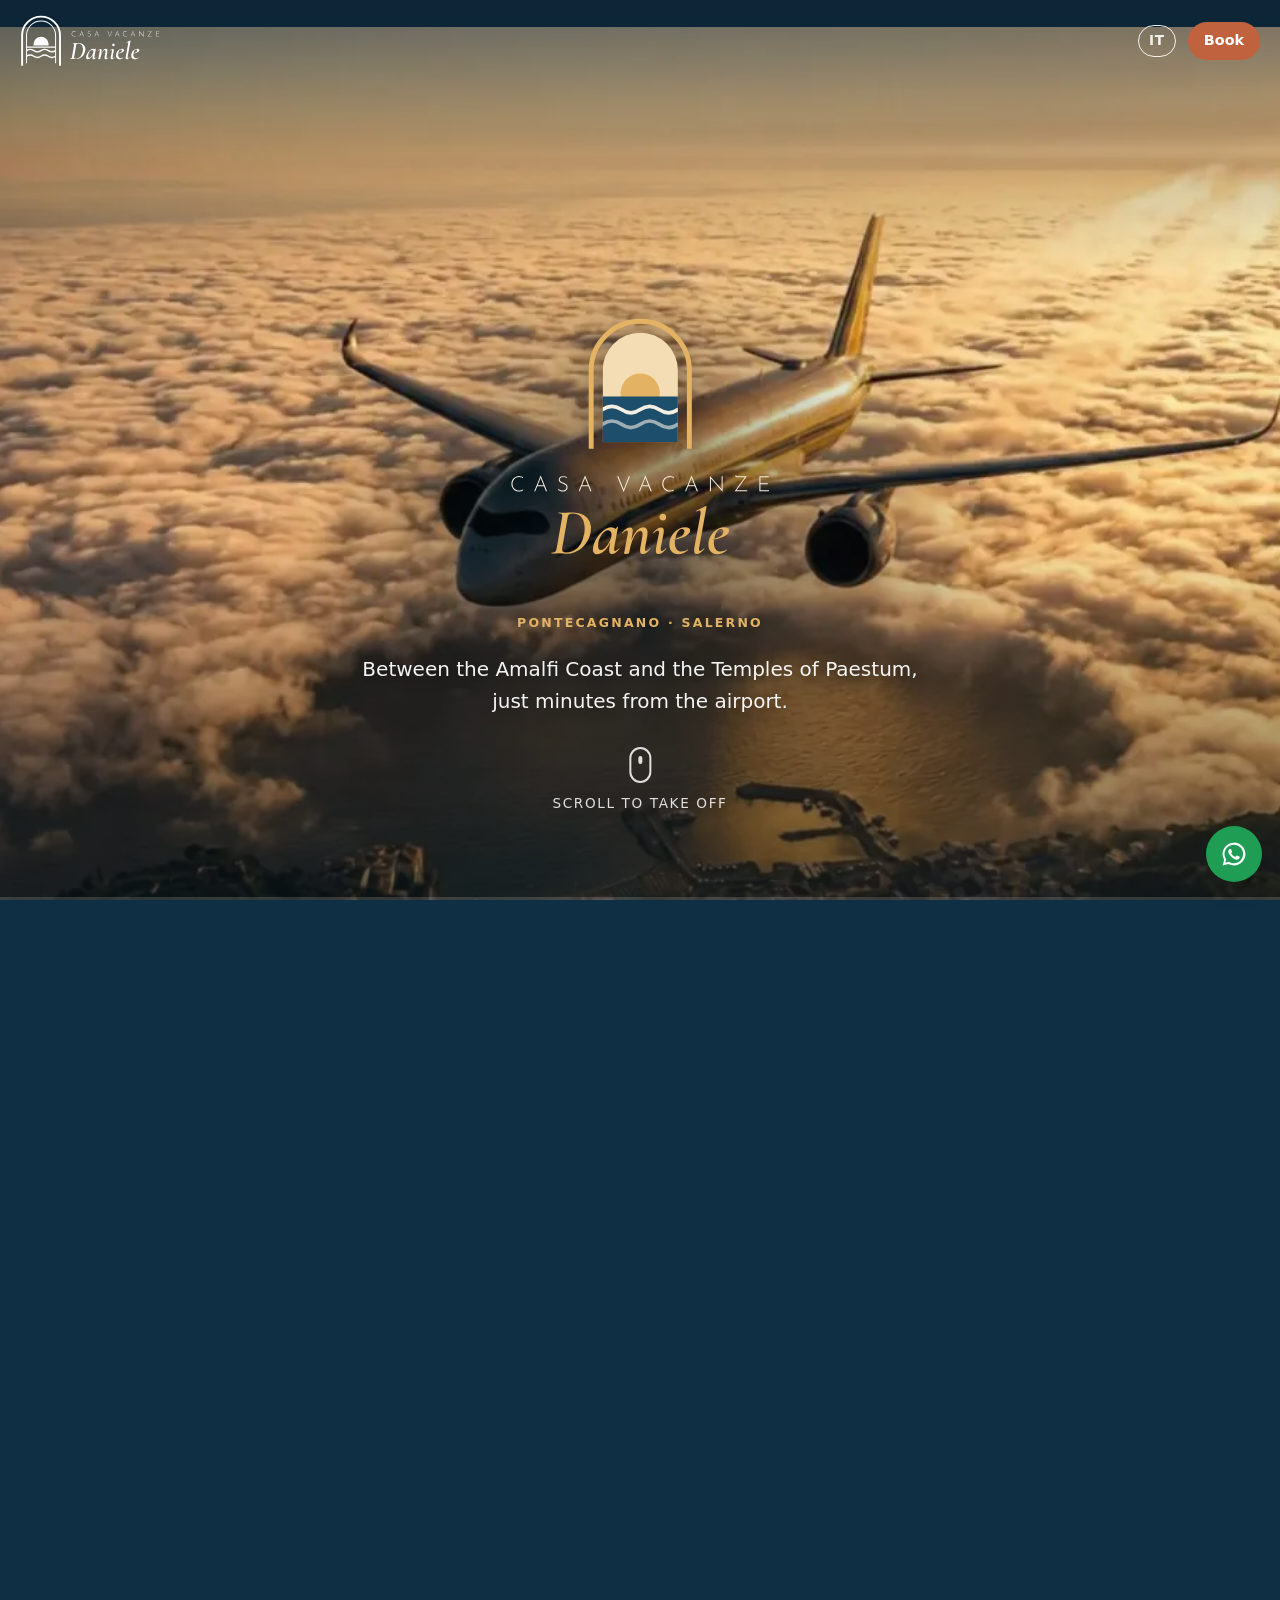
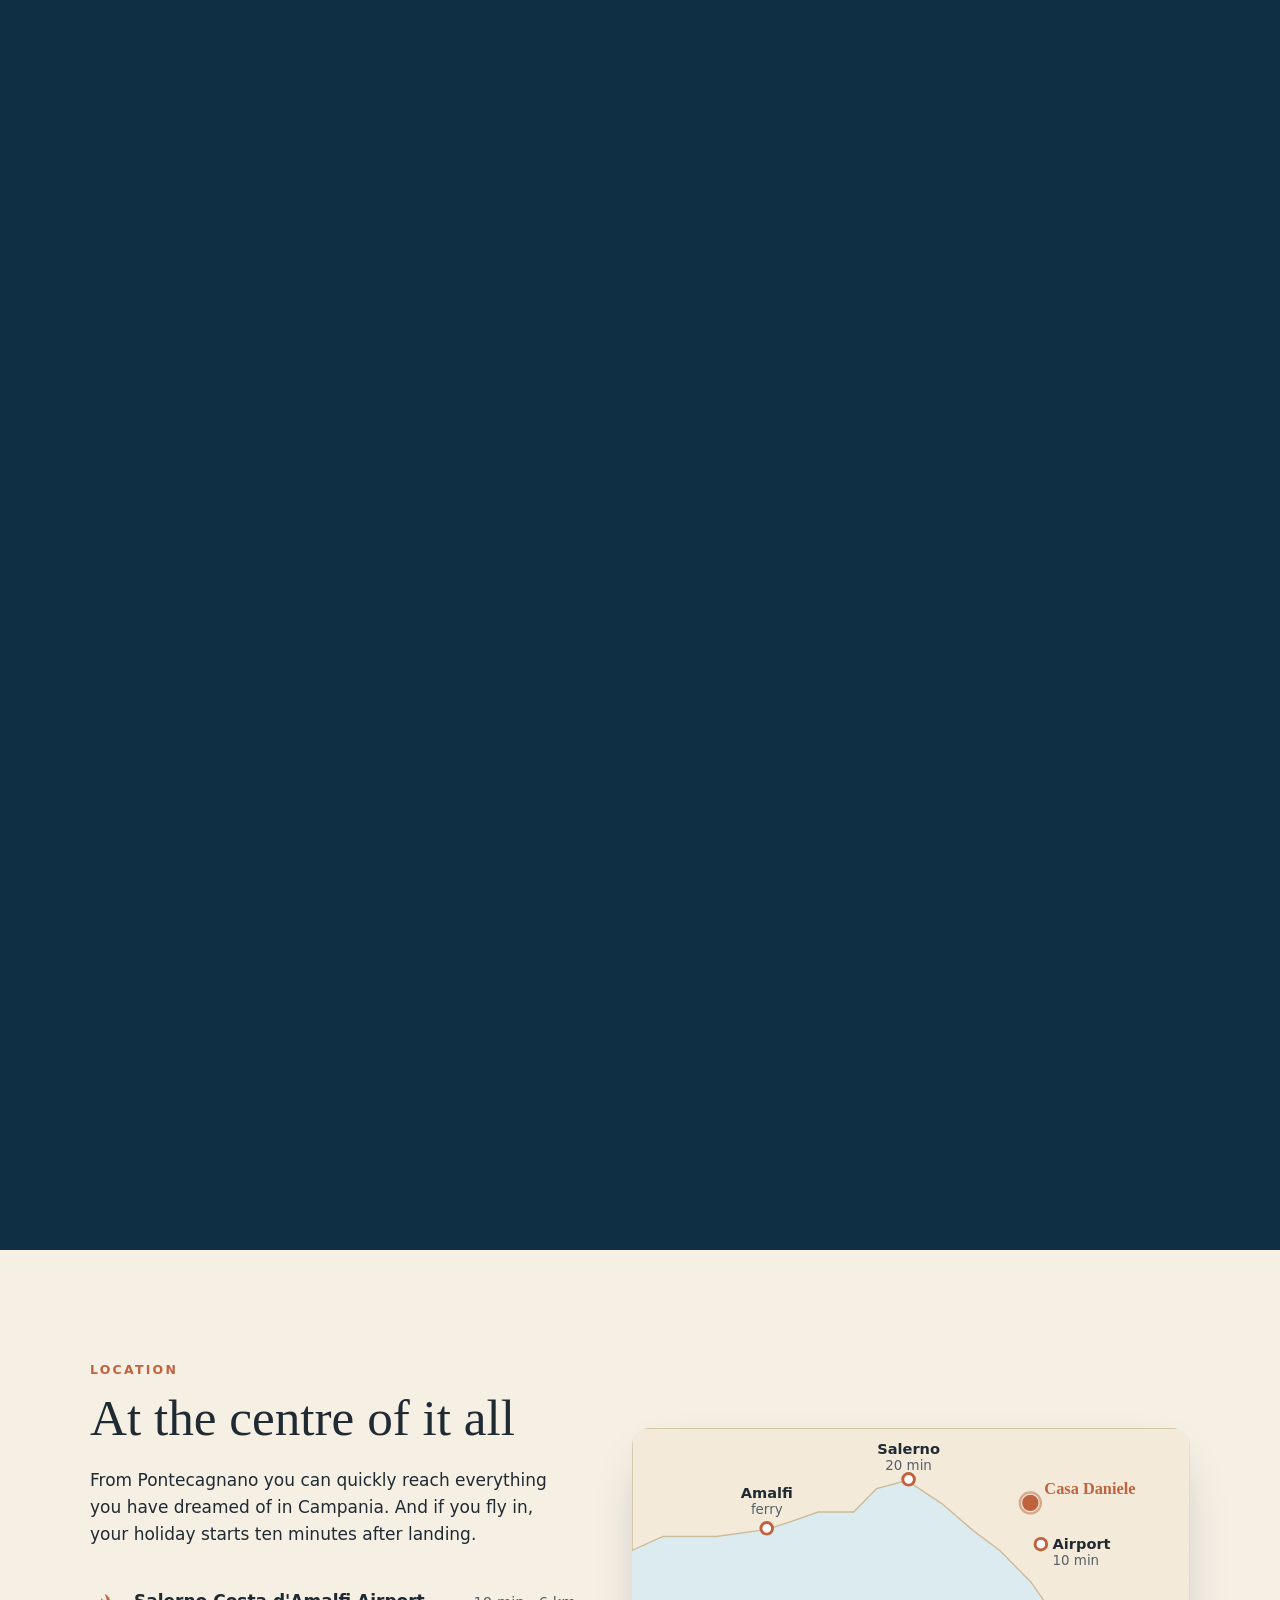
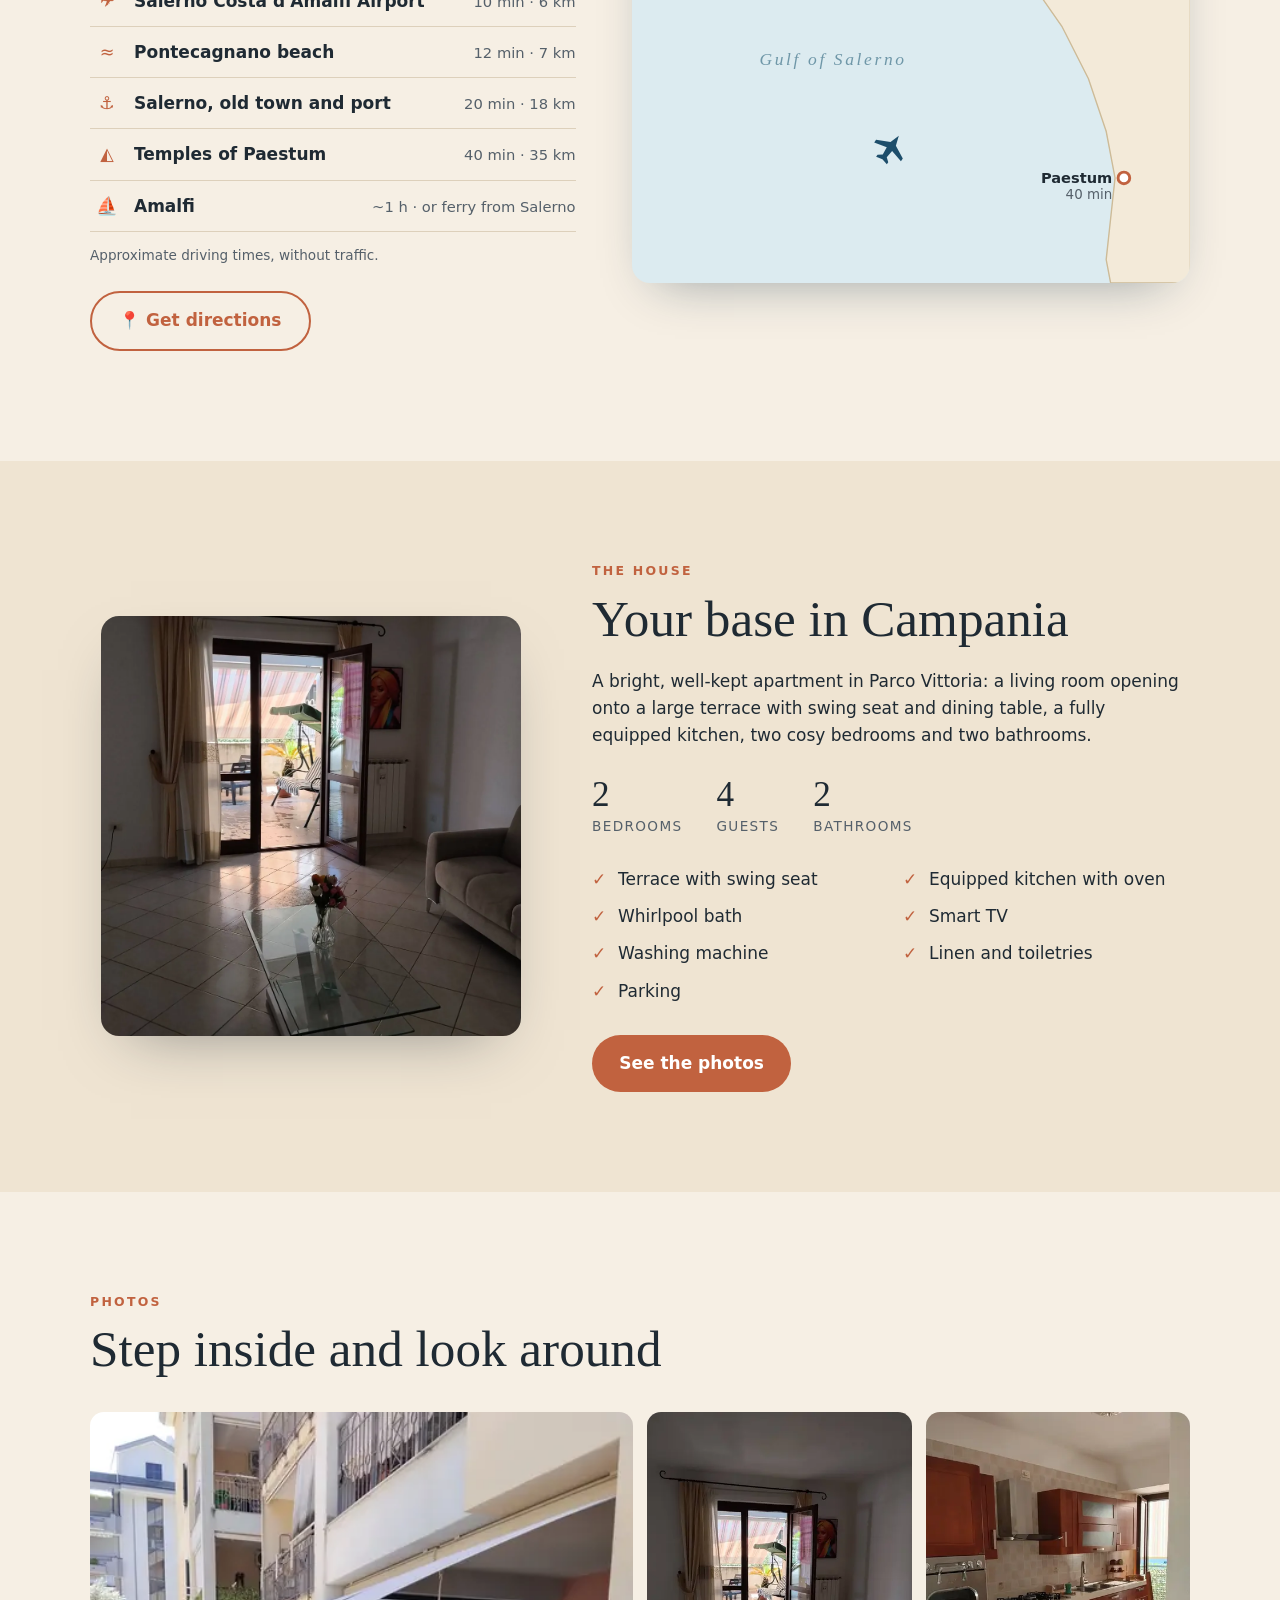
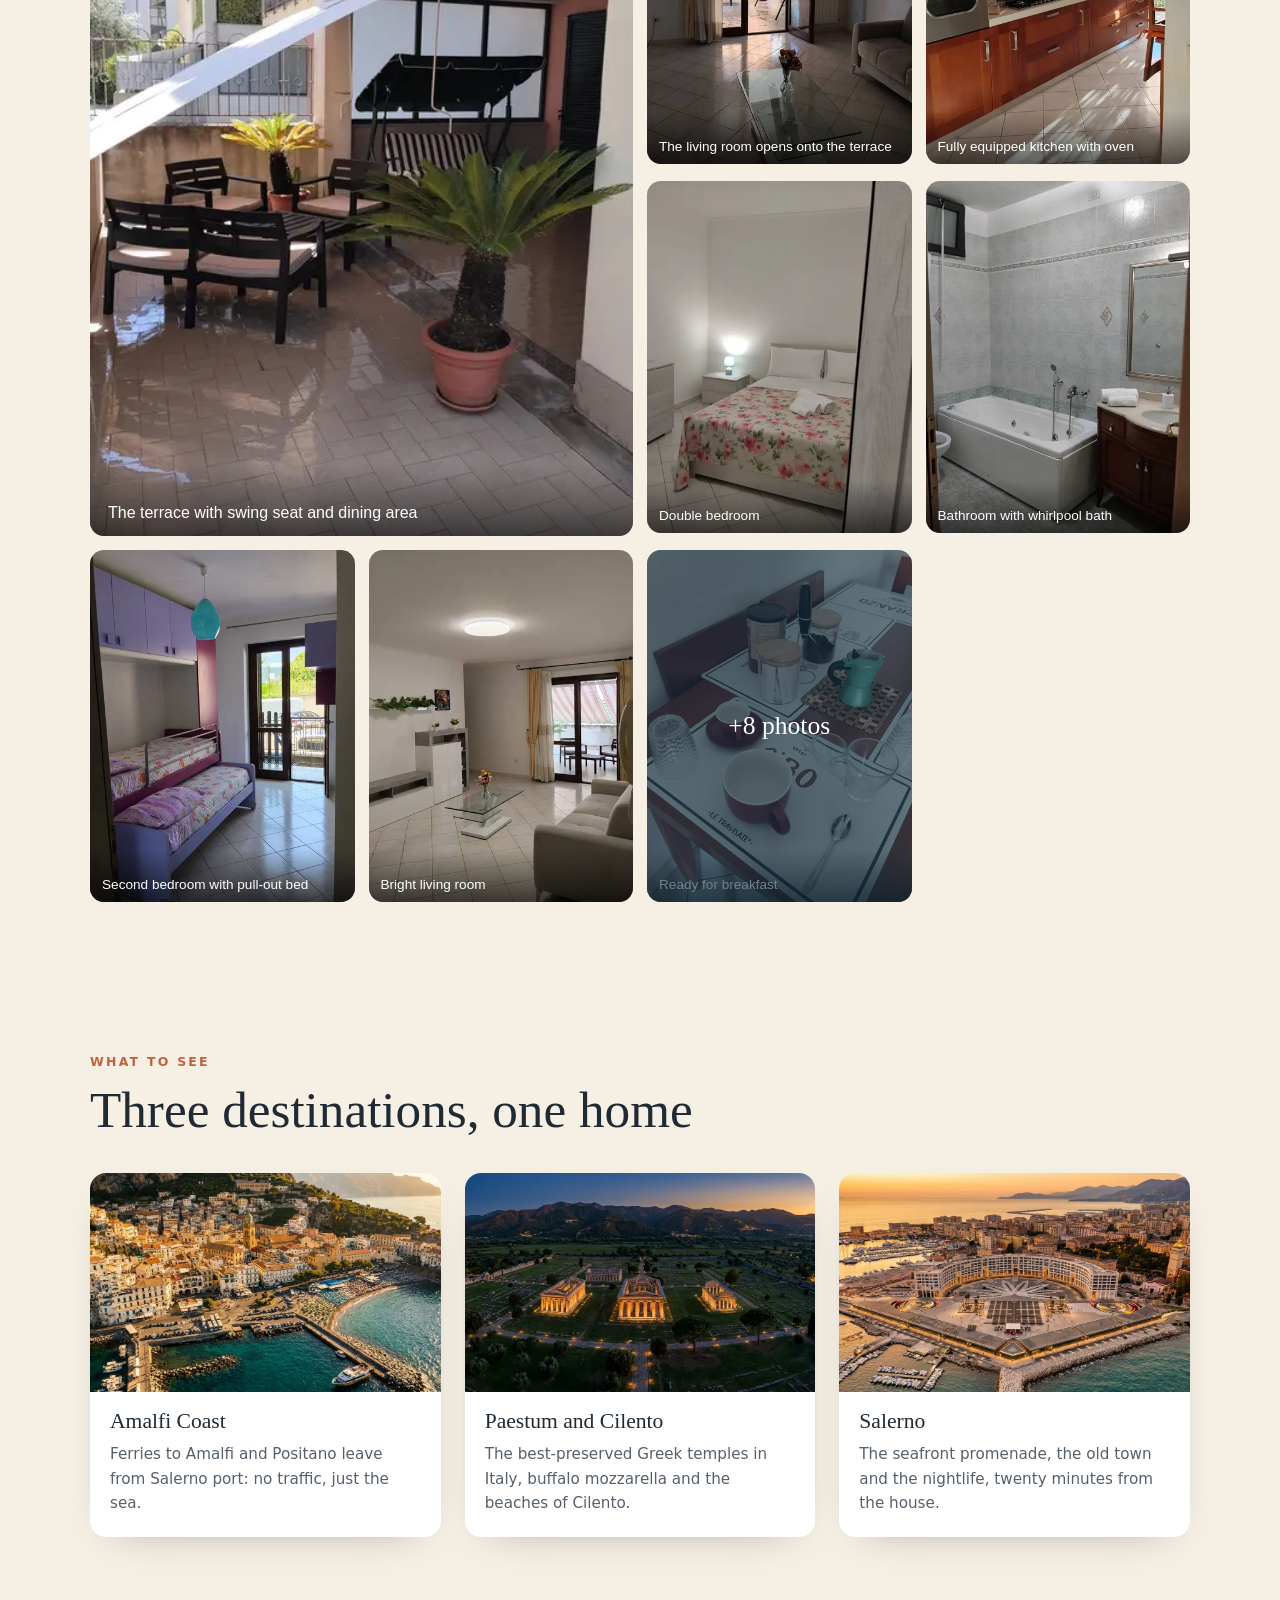
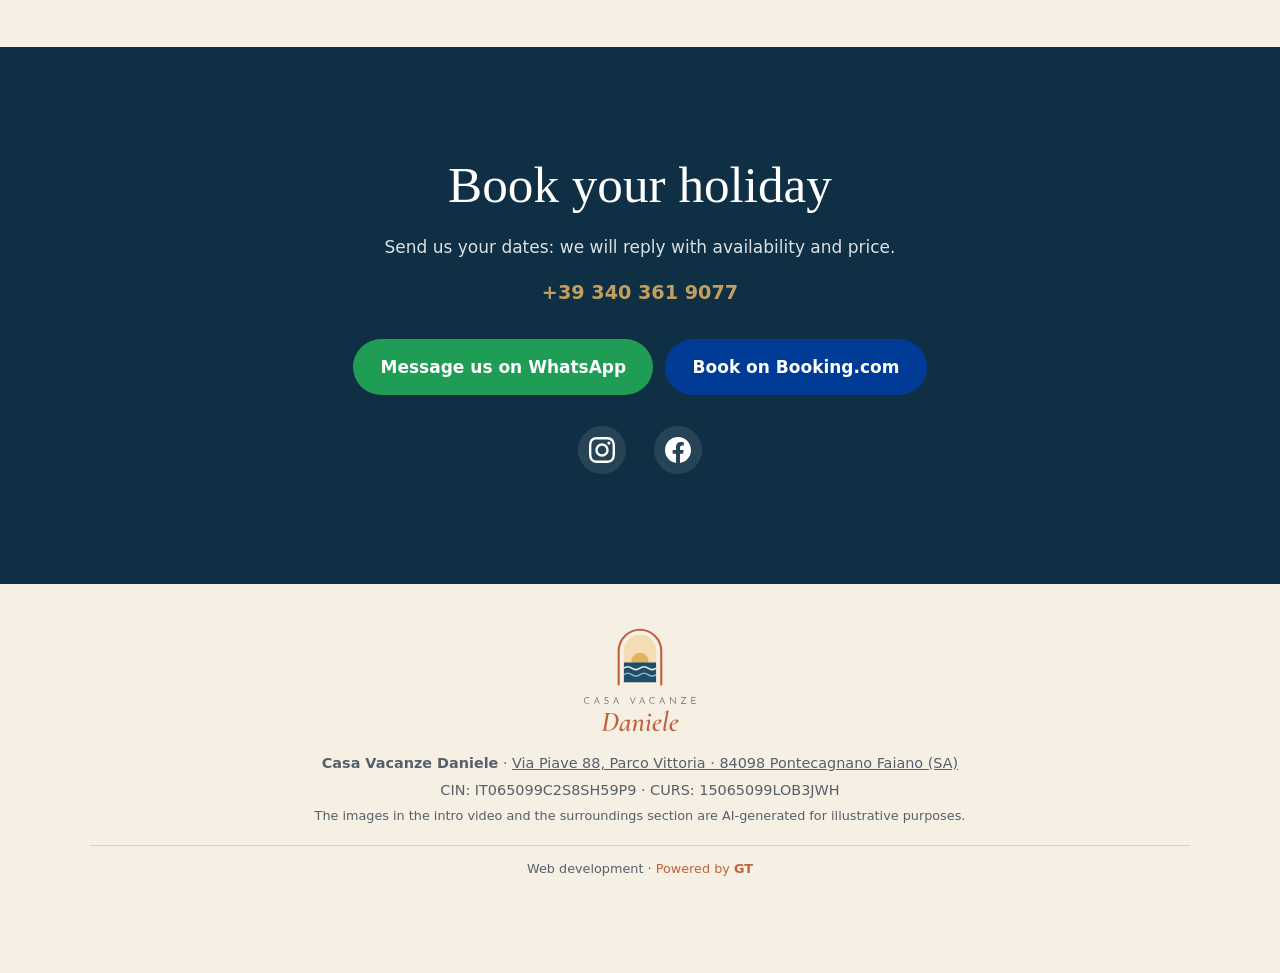
==== commit 92dc57b7: "Icone social al posto del testo Co-Authored-By: Claude Opus 5.5 <noreply@anthropic.com>" ====
--- a/en/index.html
+++ b/en/index.html
@@ -173,8 +173,8 @@
       <a class="btn btn-booking" href="https://www.booking.com/hotel/it/casa-vacanza-daniele.en-gb.html" target="_blank" rel="noopener">Book on Booking.com</a>
     </div>
     <div class="social">
-      <a href="https://www.instagram.com/casa.vacanze.daniele.88" target="_blank" rel="noopener">Instagram</a>
-      <a href="https://www.facebook.com/share/1AMpjpH5wC/" target="_blank" rel="noopener">Facebook</a>
+      <a href="https://www.instagram.com/casa.vacanze.daniele.88" target="_blank" rel="noopener" aria-label="Instagram"><svg viewBox="0 0 24 24" width="26" height="26" aria-hidden="true"><path fill="currentColor" d="M12 2.2c3.2 0 3.6 0 4.8.1 3.3.1 4.8 1.7 4.9 4.9.1 1.3.1 1.6.1 4.8s0 3.6-.1 4.8c-.1 3.2-1.7 4.8-4.9 4.9-1.3.1-1.6.1-4.8.1s-3.6 0-4.8-.1c-3.3-.1-4.8-1.7-4.9-4.9C2.2 15.6 2.2 15.2 2.2 12s0-3.6.1-4.8C2.4 3.9 3.9 2.4 7.2 2.3 8.4 2.2 8.8 2.2 12 2.2zM12 0C8.7 0 8.3 0 7.1.1 2.7.3.3 2.7.1 7.1 0 8.3 0 8.7 0 12s0 3.7.1 4.9c.2 4.4 2.6 6.8 7 7 1.2.1 1.6.1 4.9.1s3.7 0 4.9-.1c4.4-.2 6.8-2.6 7-7 .1-1.2.1-1.6.1-4.9s0-3.7-.1-4.9c-.2-4.4-2.6-6.8-7-7C15.7 0 15.3 0 12 0zm0 5.8a6.2 6.2 0 1 0 0 12.4 6.2 6.2 0 0 0 0-12.4zM12 16a4 4 0 1 1 0-8 4 4 0 0 1 0 8zm6.4-11.8a1.4 1.4 0 1 0 0 2.9 1.4 1.4 0 0 0 0-2.9z"/></svg></a>
+      <a href="https://www.facebook.com/share/1AMpjpH5wC/" target="_blank" rel="noopener" aria-label="Facebook"><svg viewBox="0 0 24 24" width="26" height="26" aria-hidden="true"><path fill="currentColor" d="M24 12.07C24 5.4 18.63 0 12 0S0 5.4 0 12.07C0 18.1 4.39 23.1 10.13 24v-8.44H7.08v-3.49h3.05V9.41c0-3.02 1.79-4.69 4.53-4.69 1.31 0 2.68.24 2.68.24v2.97h-1.51c-1.49 0-1.96.93-1.96 1.89v2.25h3.33l-.53 3.49h-2.8V24C19.61 23.1 24 18.1 24 12.07z"/></svg></a>
     </div>
   </div>
 </section>
--- a/style.css
+++ b/style.css
@@ -151,7 +151,8 @@
 .btn-booking{background:#003b95}
 .btn-booking:hover{background:#00296b}
 .social{display:flex;gap:28px;justify-content:center}
-.social a{opacity:.8}
+.social a{display:grid;place-items:center;width:48px;height:48px;border-radius:50%;background:rgba(255,255,255,.1);color:#fff;transition:background .2s,transform .2s}
+.social a:hover{background:var(--terra);transform:translateY(-2px)}
 .footer{padding:40px 0 90px;font-size:.9rem;color:var(--ink-soft)}
 .footer p{margin:.3em 0}
 .footer{text-align:center}
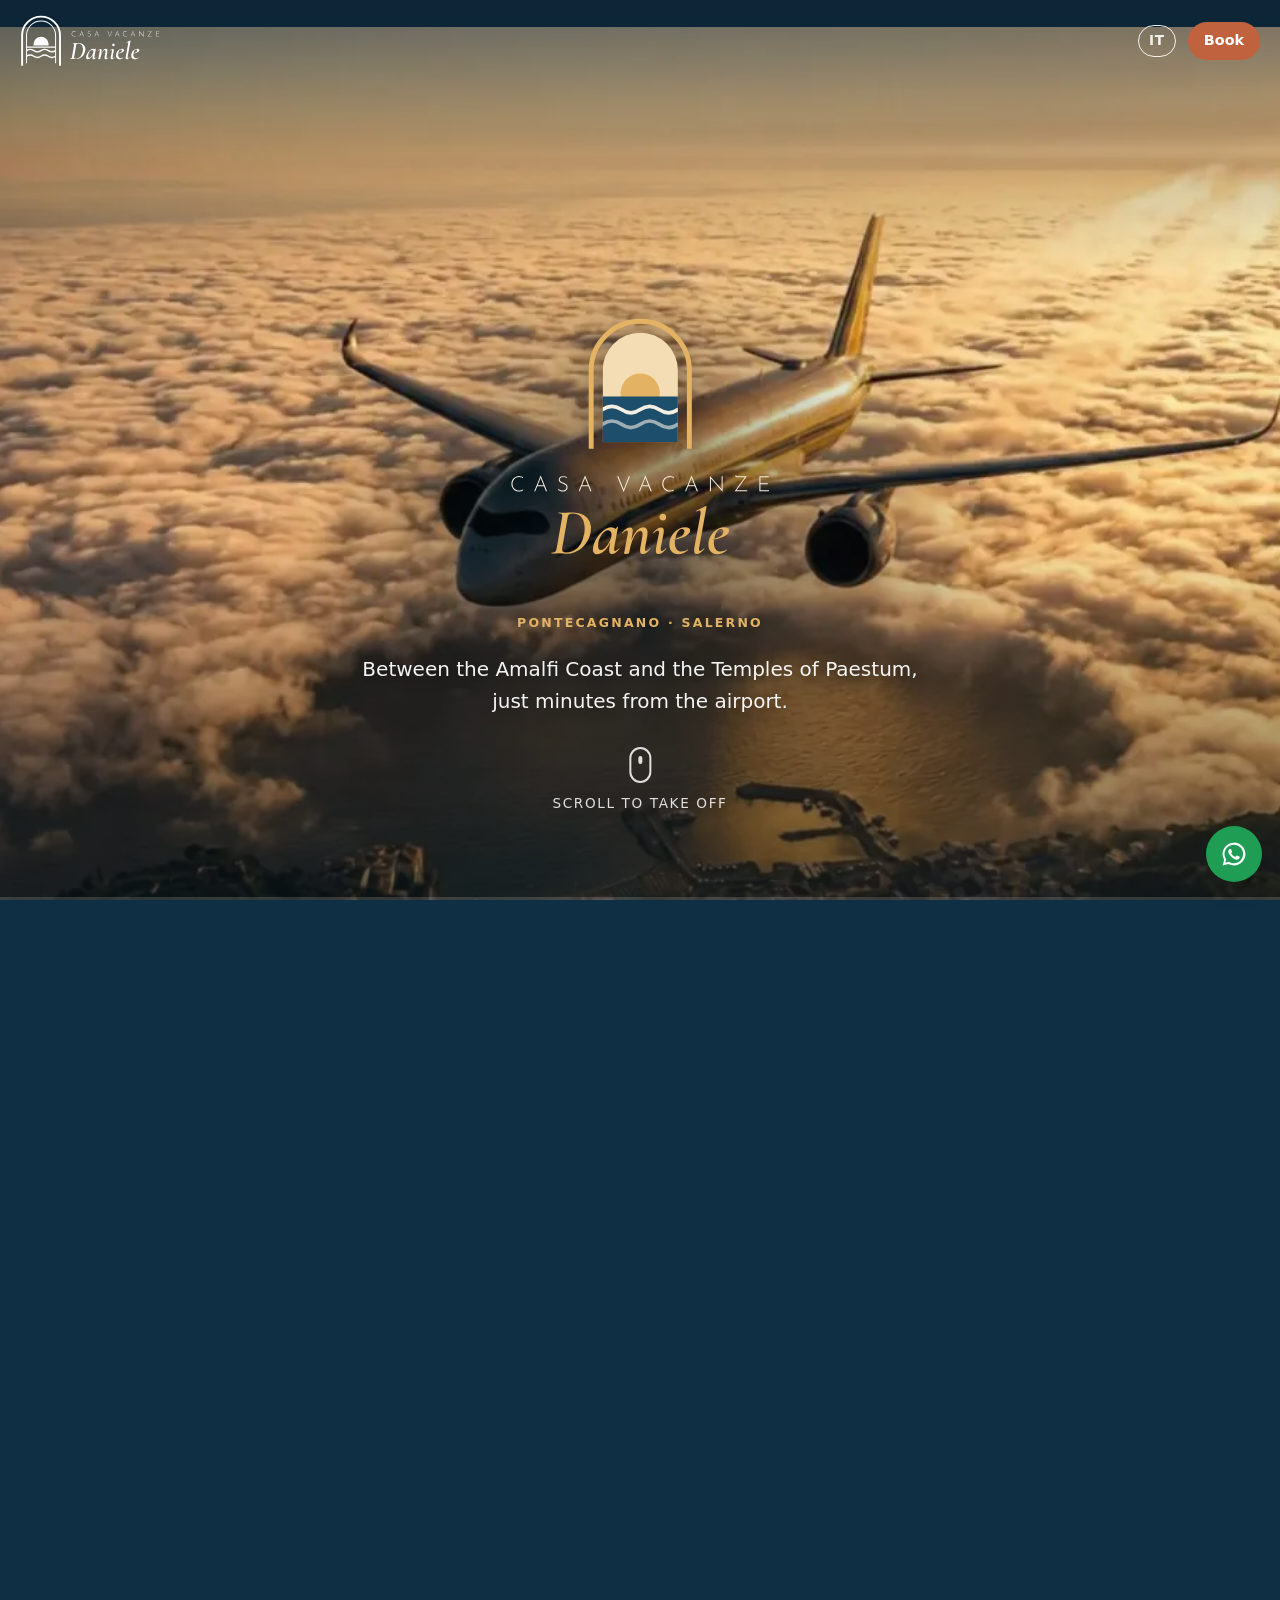
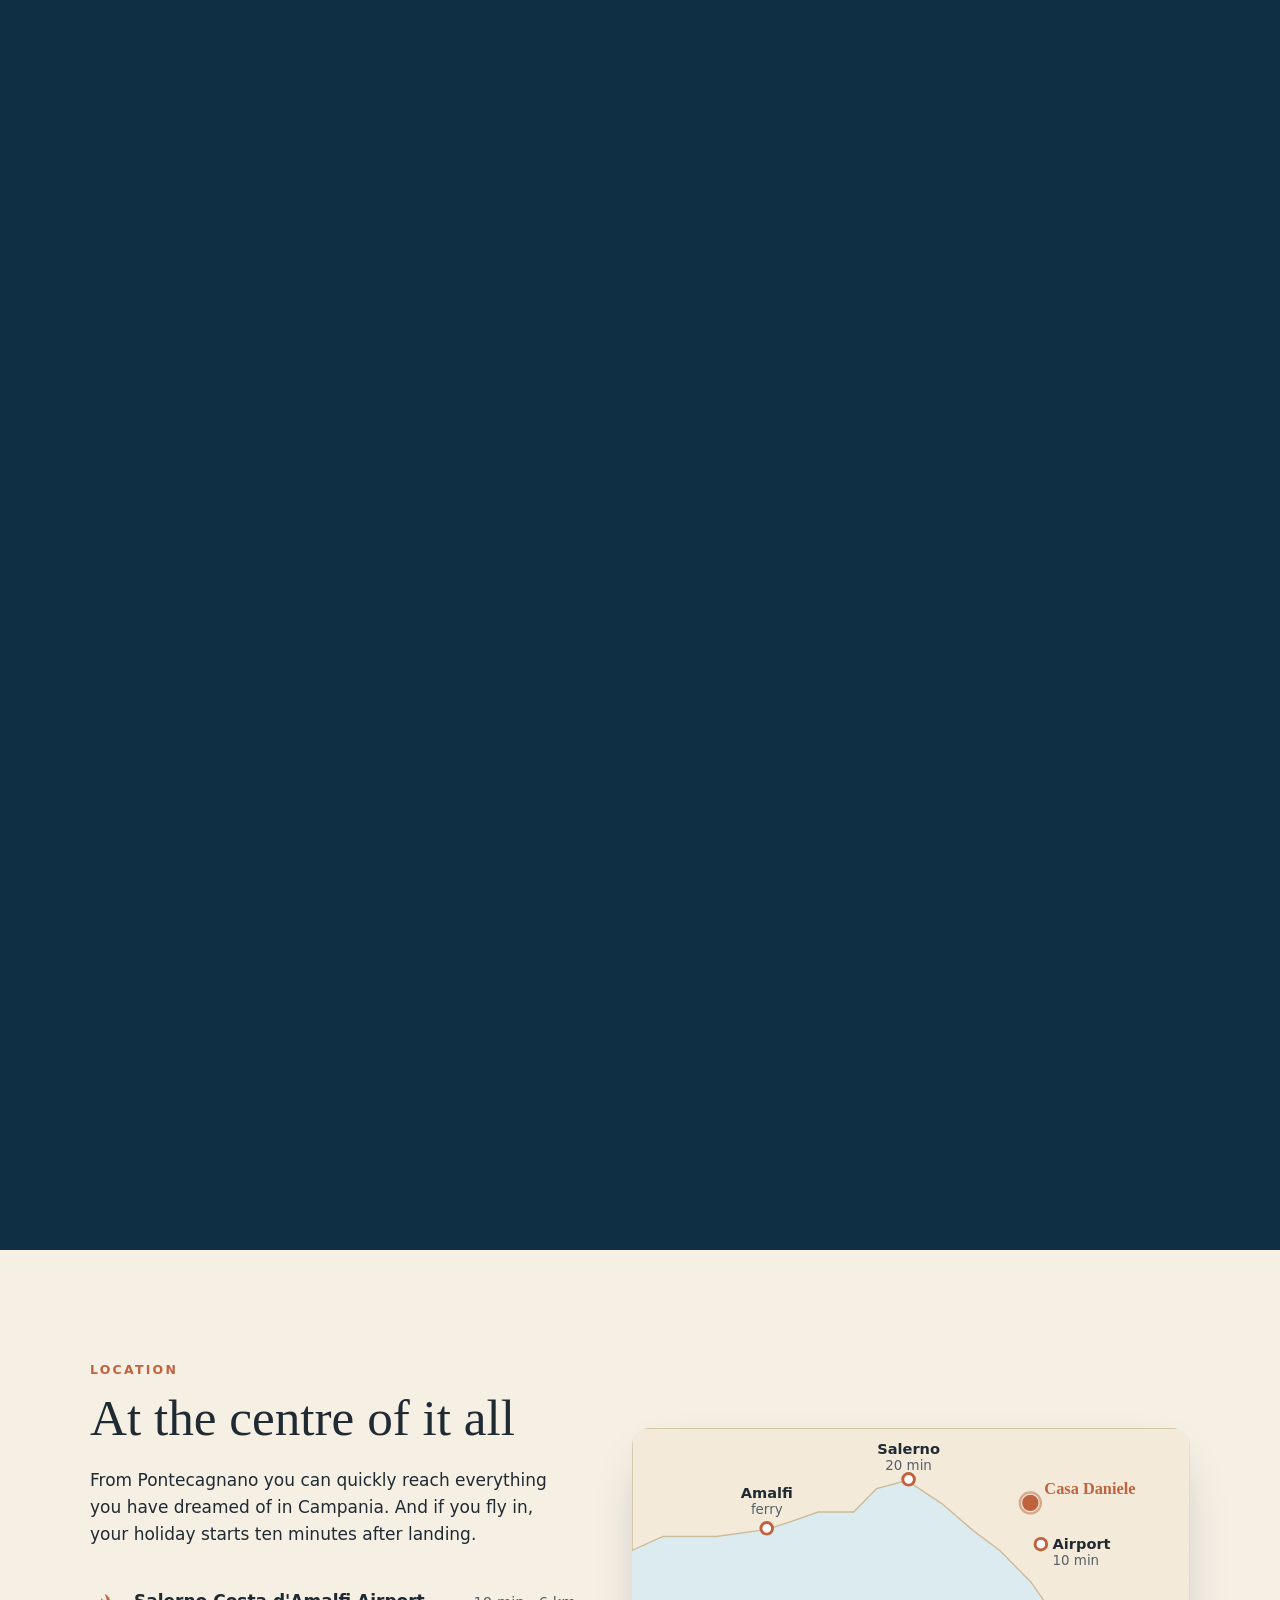
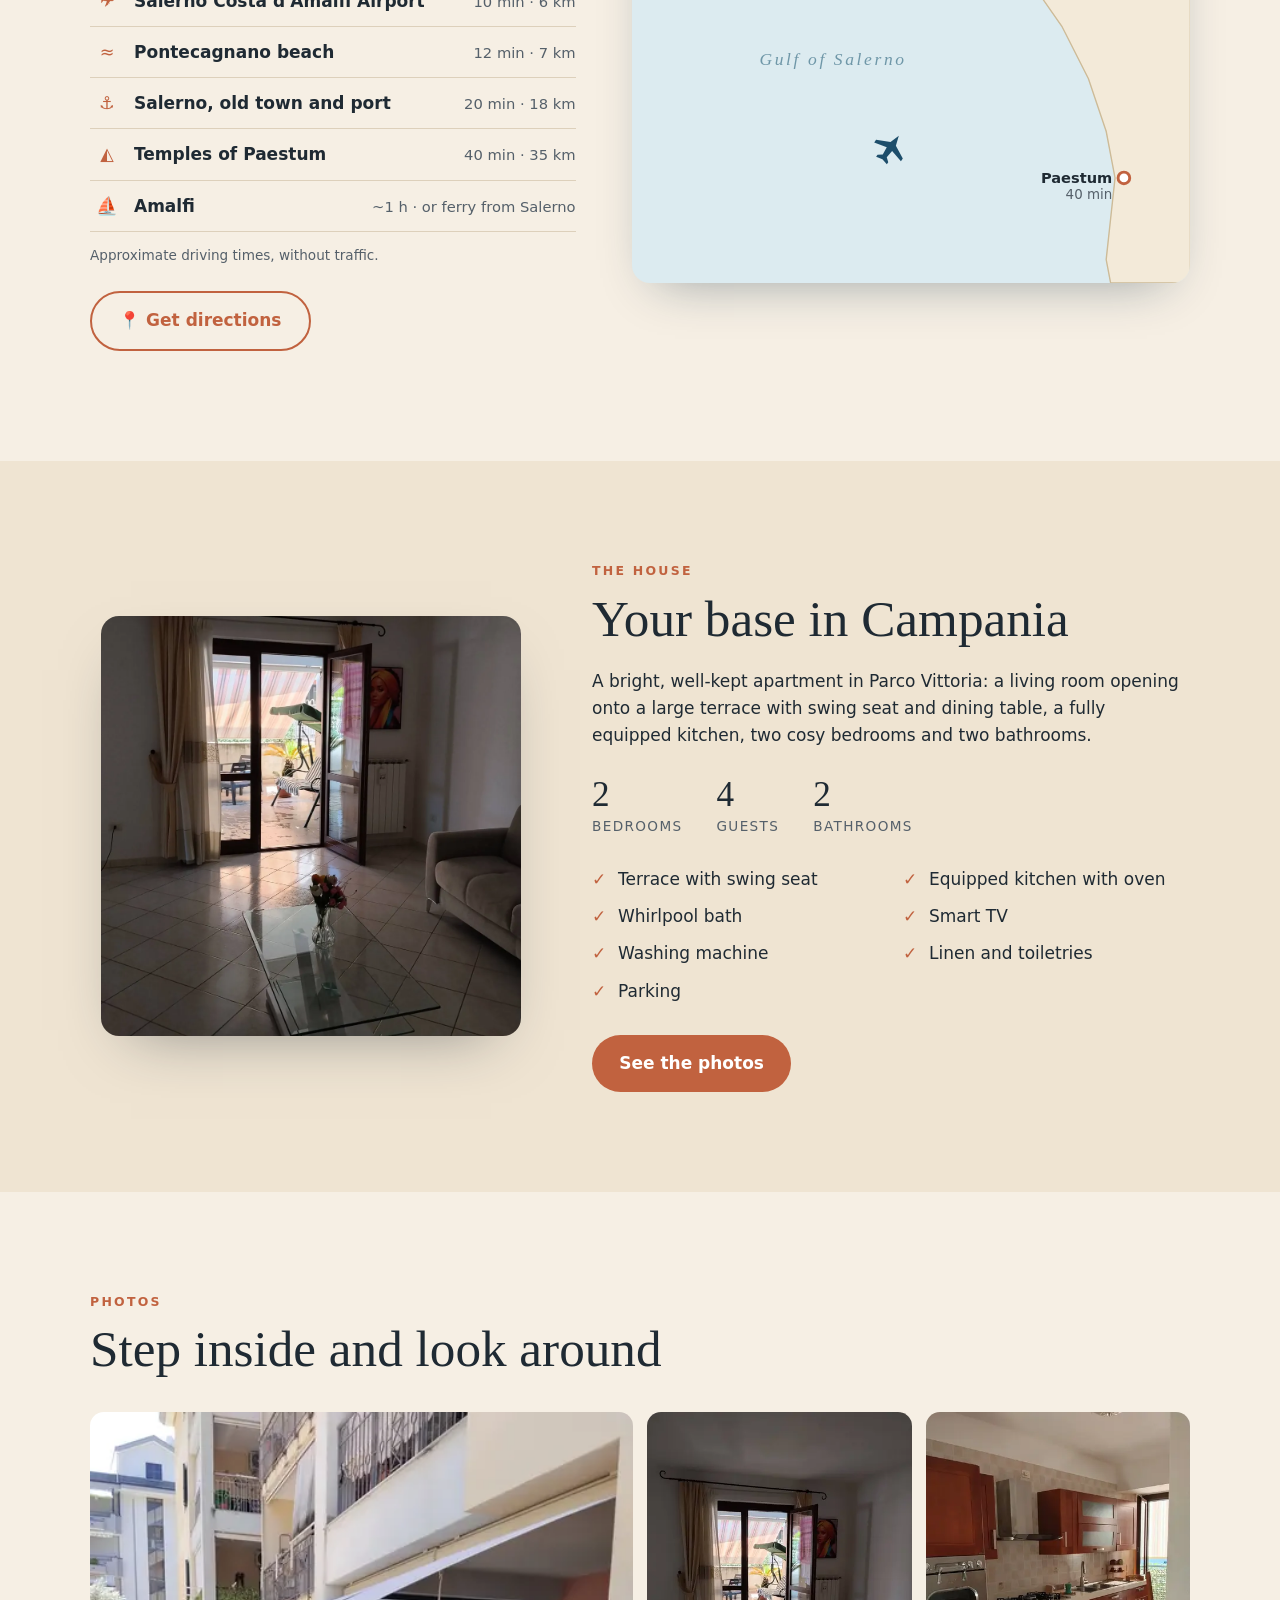
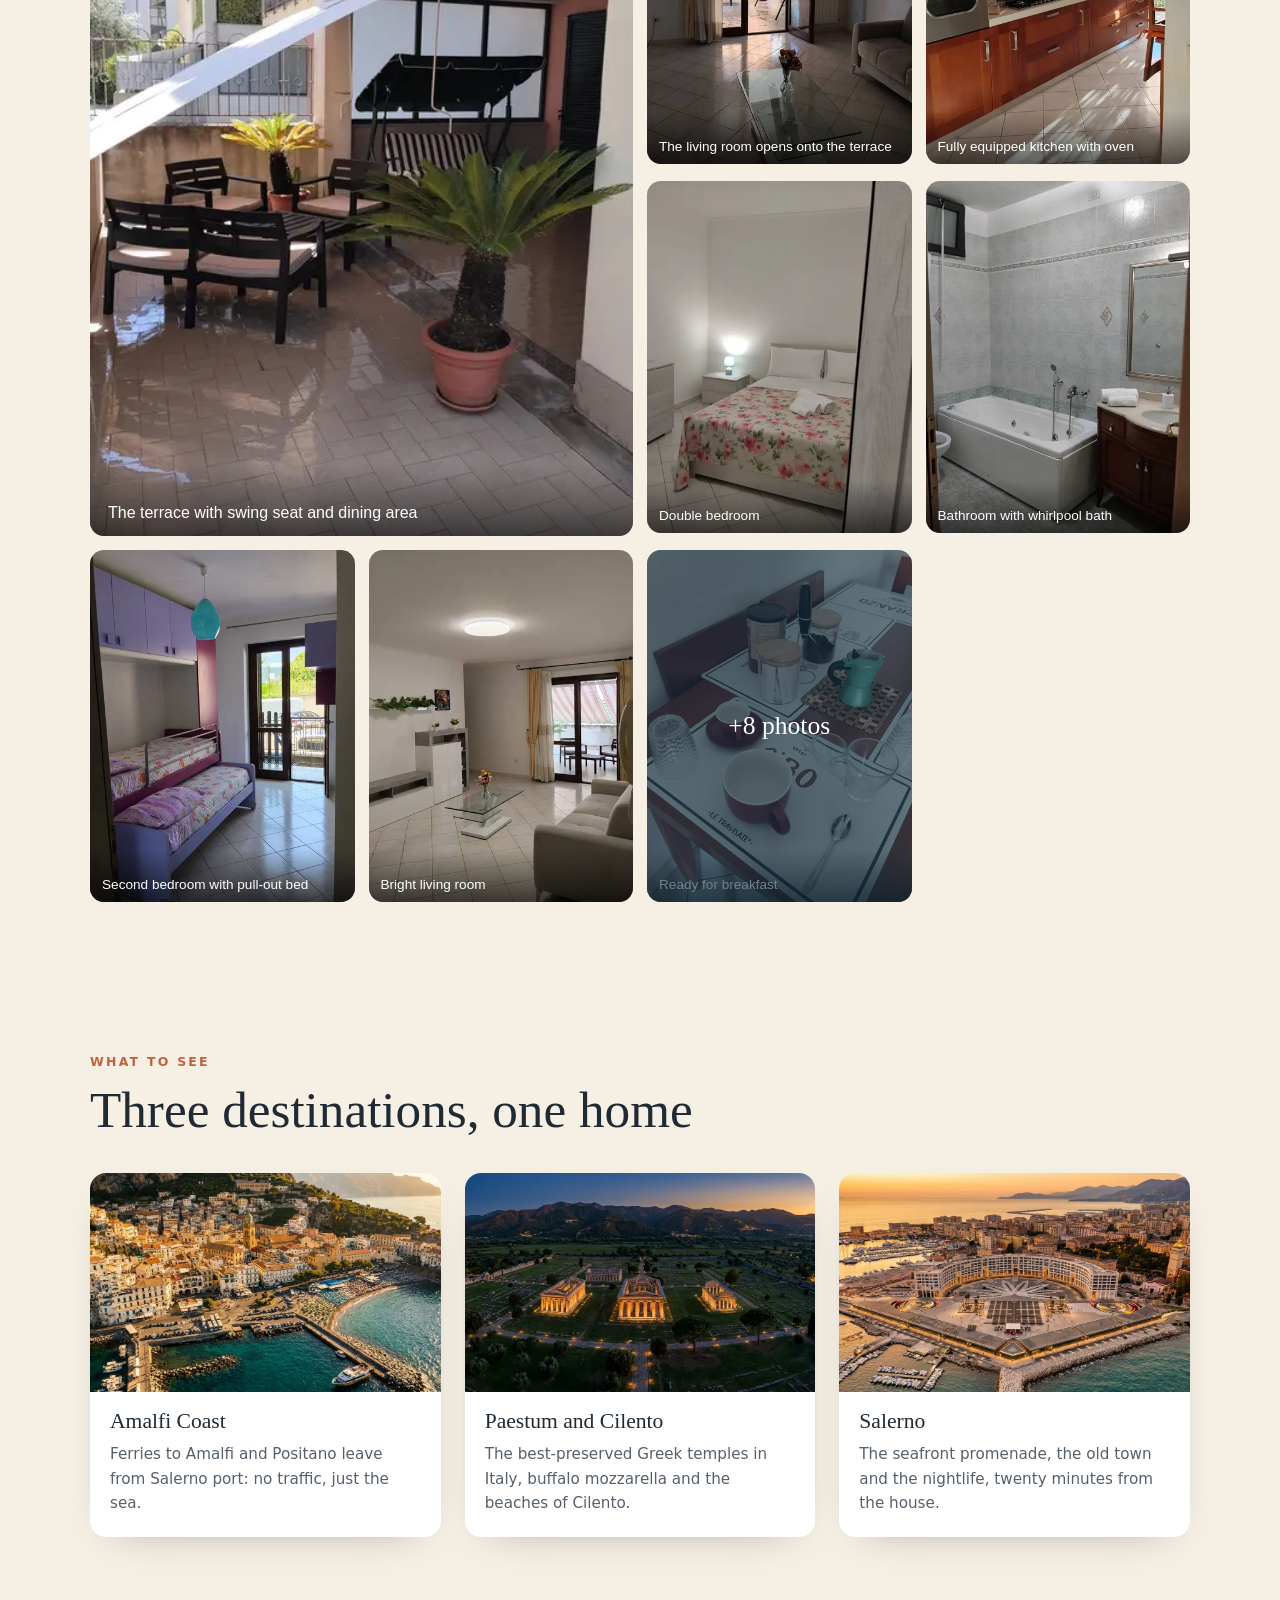
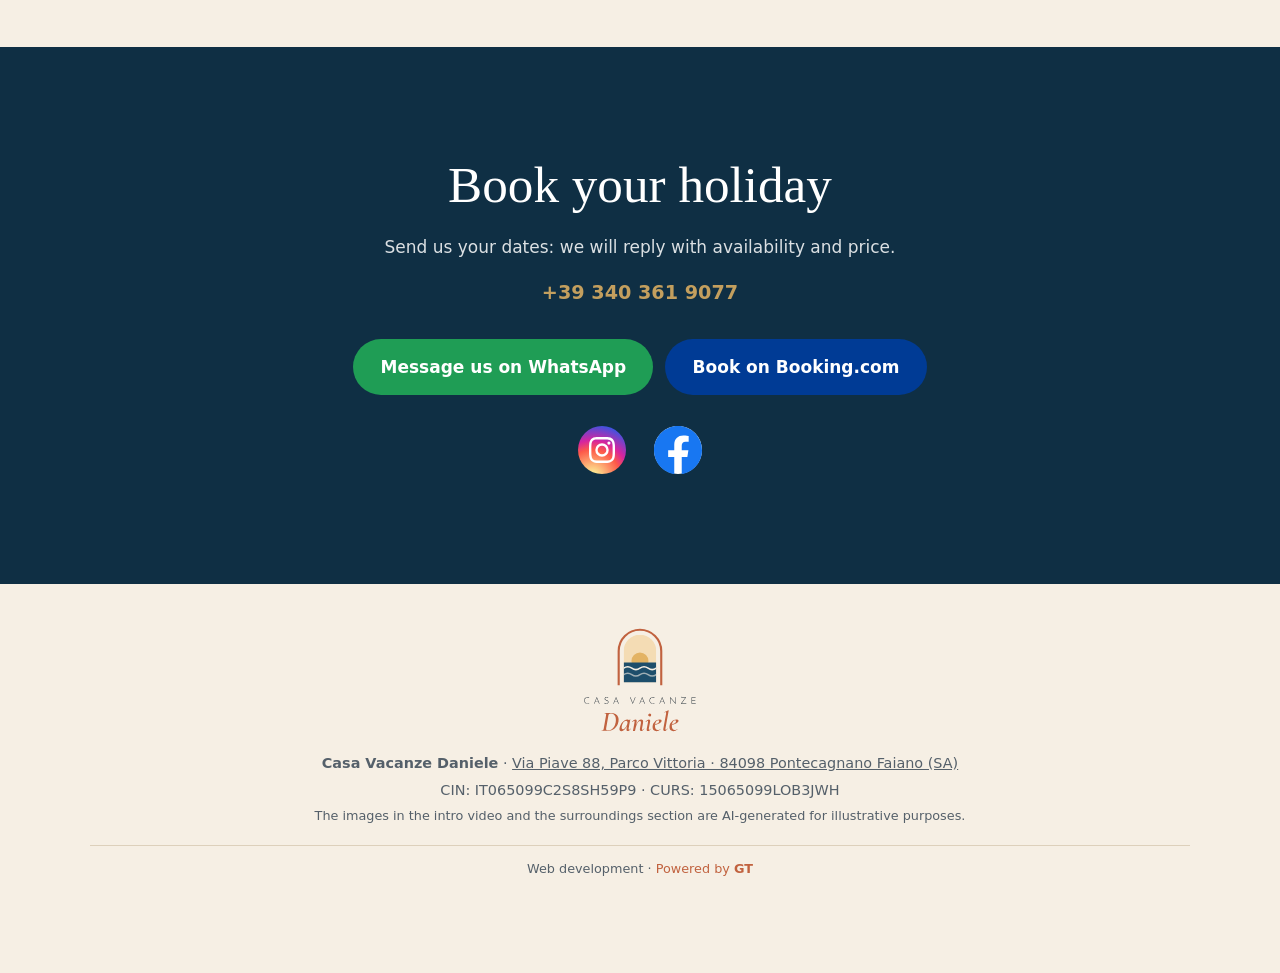
==== commit 9347f3ce: "Icone social con i colori originali Co-Authored-By: Claude Opus 5.5 <noreply@anthropic.com>" ====
--- a/en/index.html
+++ b/en/index.html
@@ -173,8 +173,8 @@
       <a class="btn btn-booking" href="https://www.booking.com/hotel/it/casa-vacanza-daniele.en-gb.html" target="_blank" rel="noopener">Book on Booking.com</a>
     </div>
     <div class="social">
-      <a href="https://www.instagram.com/casa.vacanze.daniele.88" target="_blank" rel="noopener" aria-label="Instagram"><svg viewBox="0 0 24 24" width="26" height="26" aria-hidden="true"><path fill="currentColor" d="M12 2.2c3.2 0 3.6 0 4.8.1 3.3.1 4.8 1.7 4.9 4.9.1 1.3.1 1.6.1 4.8s0 3.6-.1 4.8c-.1 3.2-1.7 4.8-4.9 4.9-1.3.1-1.6.1-4.8.1s-3.6 0-4.8-.1c-3.3-.1-4.8-1.7-4.9-4.9C2.2 15.6 2.2 15.2 2.2 12s0-3.6.1-4.8C2.4 3.9 3.9 2.4 7.2 2.3 8.4 2.2 8.8 2.2 12 2.2zM12 0C8.7 0 8.3 0 7.1.1 2.7.3.3 2.7.1 7.1 0 8.3 0 8.7 0 12s0 3.7.1 4.9c.2 4.4 2.6 6.8 7 7 1.2.1 1.6.1 4.9.1s3.7 0 4.9-.1c4.4-.2 6.8-2.6 7-7 .1-1.2.1-1.6.1-4.9s0-3.7-.1-4.9c-.2-4.4-2.6-6.8-7-7C15.7 0 15.3 0 12 0zm0 5.8a6.2 6.2 0 1 0 0 12.4 6.2 6.2 0 0 0 0-12.4zM12 16a4 4 0 1 1 0-8 4 4 0 0 1 0 8zm6.4-11.8a1.4 1.4 0 1 0 0 2.9 1.4 1.4 0 0 0 0-2.9z"/></svg></a>
-      <a href="https://www.facebook.com/share/1AMpjpH5wC/" target="_blank" rel="noopener" aria-label="Facebook"><svg viewBox="0 0 24 24" width="26" height="26" aria-hidden="true"><path fill="currentColor" d="M24 12.07C24 5.4 18.63 0 12 0S0 5.4 0 12.07C0 18.1 4.39 23.1 10.13 24v-8.44H7.08v-3.49h3.05V9.41c0-3.02 1.79-4.69 4.53-4.69 1.31 0 2.68.24 2.68.24v2.97h-1.51c-1.49 0-1.96.93-1.96 1.89v2.25h3.33l-.53 3.49h-2.8V24C19.61 23.1 24 18.1 24 12.07z"/></svg></a>
+      <a href="https://www.instagram.com/casa.vacanze.daniele.88" target="_blank" rel="noopener" aria-label="Instagram" class="s-ig"><svg viewBox="0 0 24 24" width="26" height="26" aria-hidden="true"><path fill="currentColor" d="M12 2.2c3.2 0 3.6 0 4.8.1 3.3.1 4.8 1.7 4.9 4.9.1 1.3.1 1.6.1 4.8s0 3.6-.1 4.8c-.1 3.2-1.7 4.8-4.9 4.9-1.3.1-1.6.1-4.8.1s-3.6 0-4.8-.1c-3.3-.1-4.8-1.7-4.9-4.9C2.2 15.6 2.2 15.2 2.2 12s0-3.6.1-4.8C2.4 3.9 3.9 2.4 7.2 2.3 8.4 2.2 8.8 2.2 12 2.2zM12 0C8.7 0 8.3 0 7.1.1 2.7.3.3 2.7.1 7.1 0 8.3 0 8.7 0 12s0 3.7.1 4.9c.2 4.4 2.6 6.8 7 7 1.2.1 1.6.1 4.9.1s3.7 0 4.9-.1c4.4-.2 6.8-2.6 7-7 .1-1.2.1-1.6.1-4.9s0-3.7-.1-4.9c-.2-4.4-2.6-6.8-7-7C15.7 0 15.3 0 12 0zm0 5.8a6.2 6.2 0 1 0 0 12.4 6.2 6.2 0 0 0 0-12.4zM12 16a4 4 0 1 1 0-8 4 4 0 0 1 0 8zm6.4-11.8a1.4 1.4 0 1 0 0 2.9 1.4 1.4 0 0 0 0-2.9z"/></svg></a>
+      <a href="https://www.facebook.com/share/1AMpjpH5wC/" target="_blank" rel="noopener" aria-label="Facebook" class="s-fb"><svg viewBox="0 0 24 24" width="26" height="26" aria-hidden="true"><path fill="currentColor" d="M24 12.07C24 5.4 18.63 0 12 0S0 5.4 0 12.07C0 18.1 4.39 23.1 10.13 24v-8.44H7.08v-3.49h3.05V9.41c0-3.02 1.79-4.69 4.53-4.69 1.31 0 2.68.24 2.68.24v2.97h-1.51c-1.49 0-1.96.93-1.96 1.89v2.25h3.33l-.53 3.49h-2.8V24C19.61 23.1 24 18.1 24 12.07z"/></svg></a>
     </div>
   </div>
 </section>
--- a/style.css
+++ b/style.css
@@ -152,7 +152,10 @@
 .btn-booking:hover{background:#00296b}
 .social{display:flex;gap:28px;justify-content:center}
 .social a{display:grid;place-items:center;width:48px;height:48px;border-radius:50%;background:rgba(255,255,255,.1);color:#fff;transition:background .2s,transform .2s}
-.social a:hover{background:var(--terra);transform:translateY(-2px)}
+.social a:hover{transform:translateY(-2px) scale(1.05)}
+.social .s-ig{background:radial-gradient(circle at 30% 107%,#fdf497 0%,#fdf497 5%,#fd5949 45%,#d6249f 60%,#285aeb 90%)}
+.social .s-fb{background:#fff;color:#1877f2}
+.social .s-fb svg{width:48px;height:48px}
 .footer{padding:40px 0 90px;font-size:.9rem;color:var(--ink-soft)}
 .footer p{margin:.3em 0}
 .footer{text-align:center}
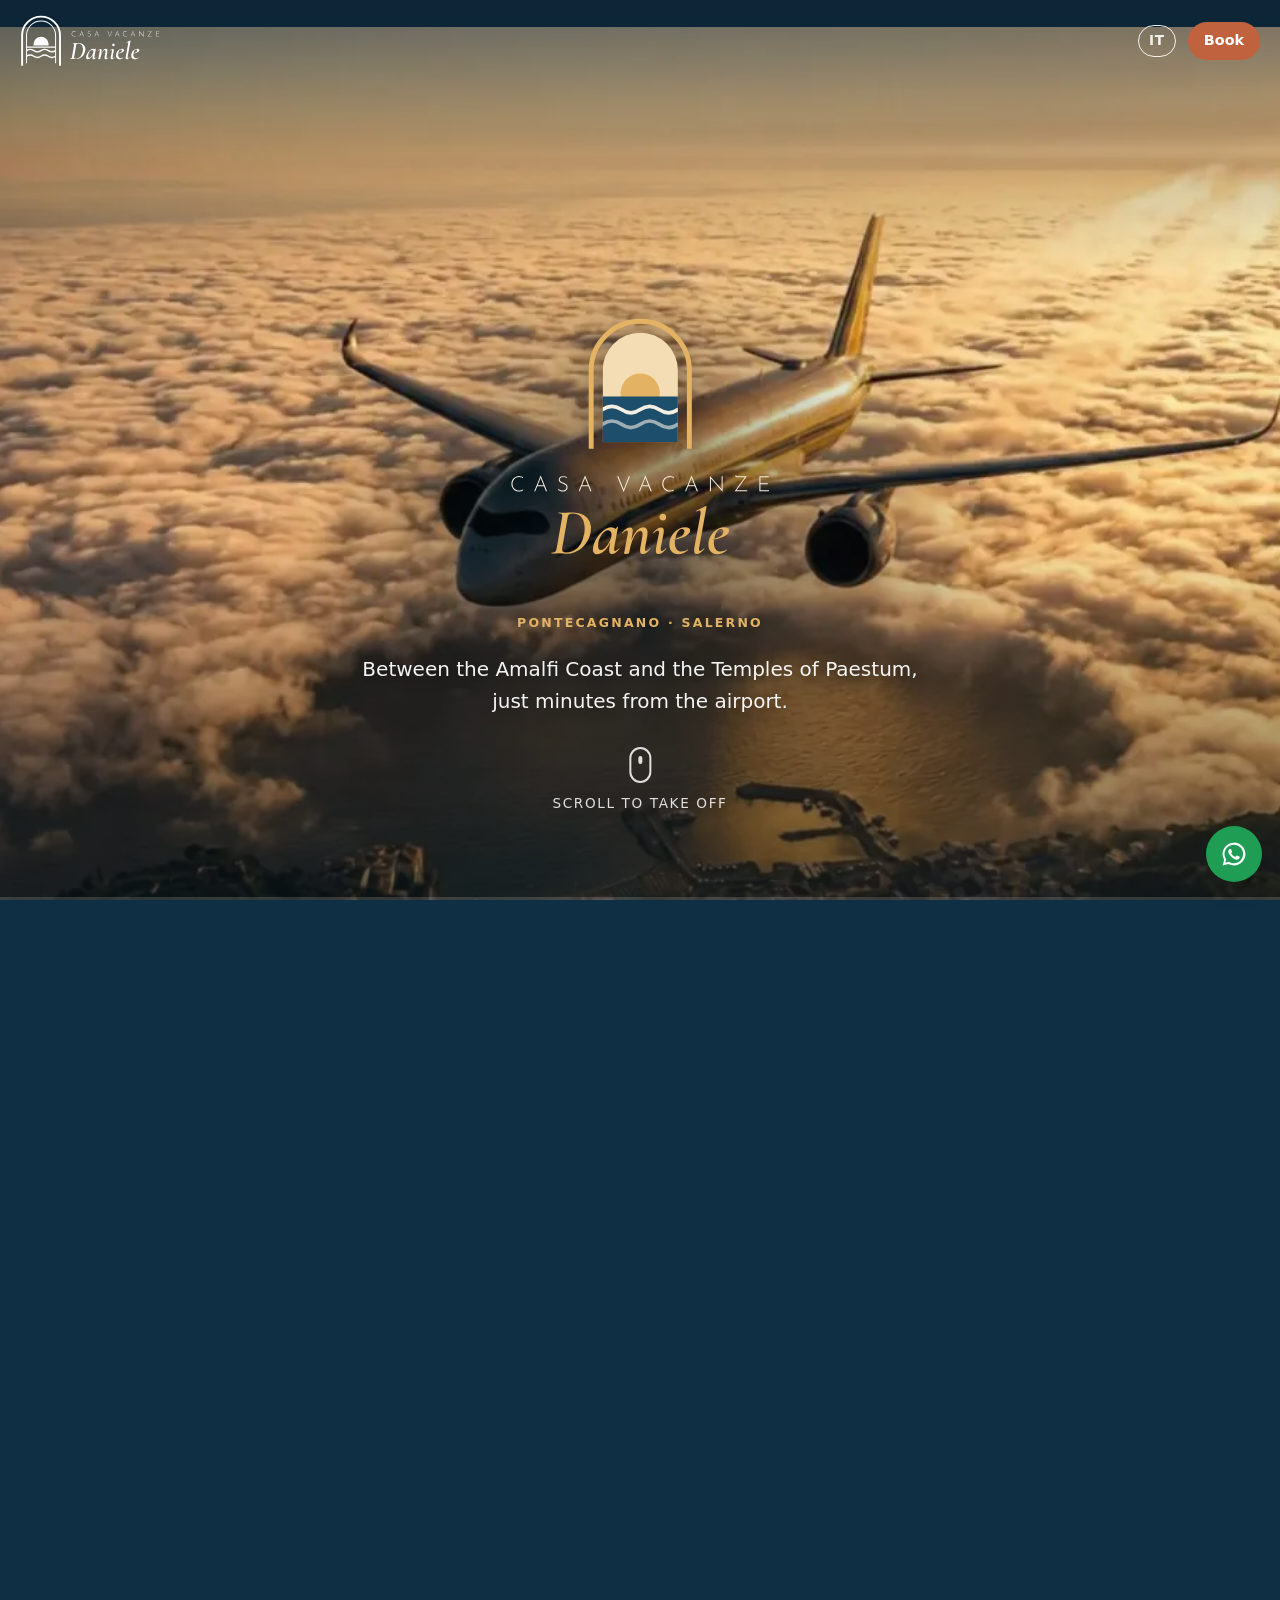
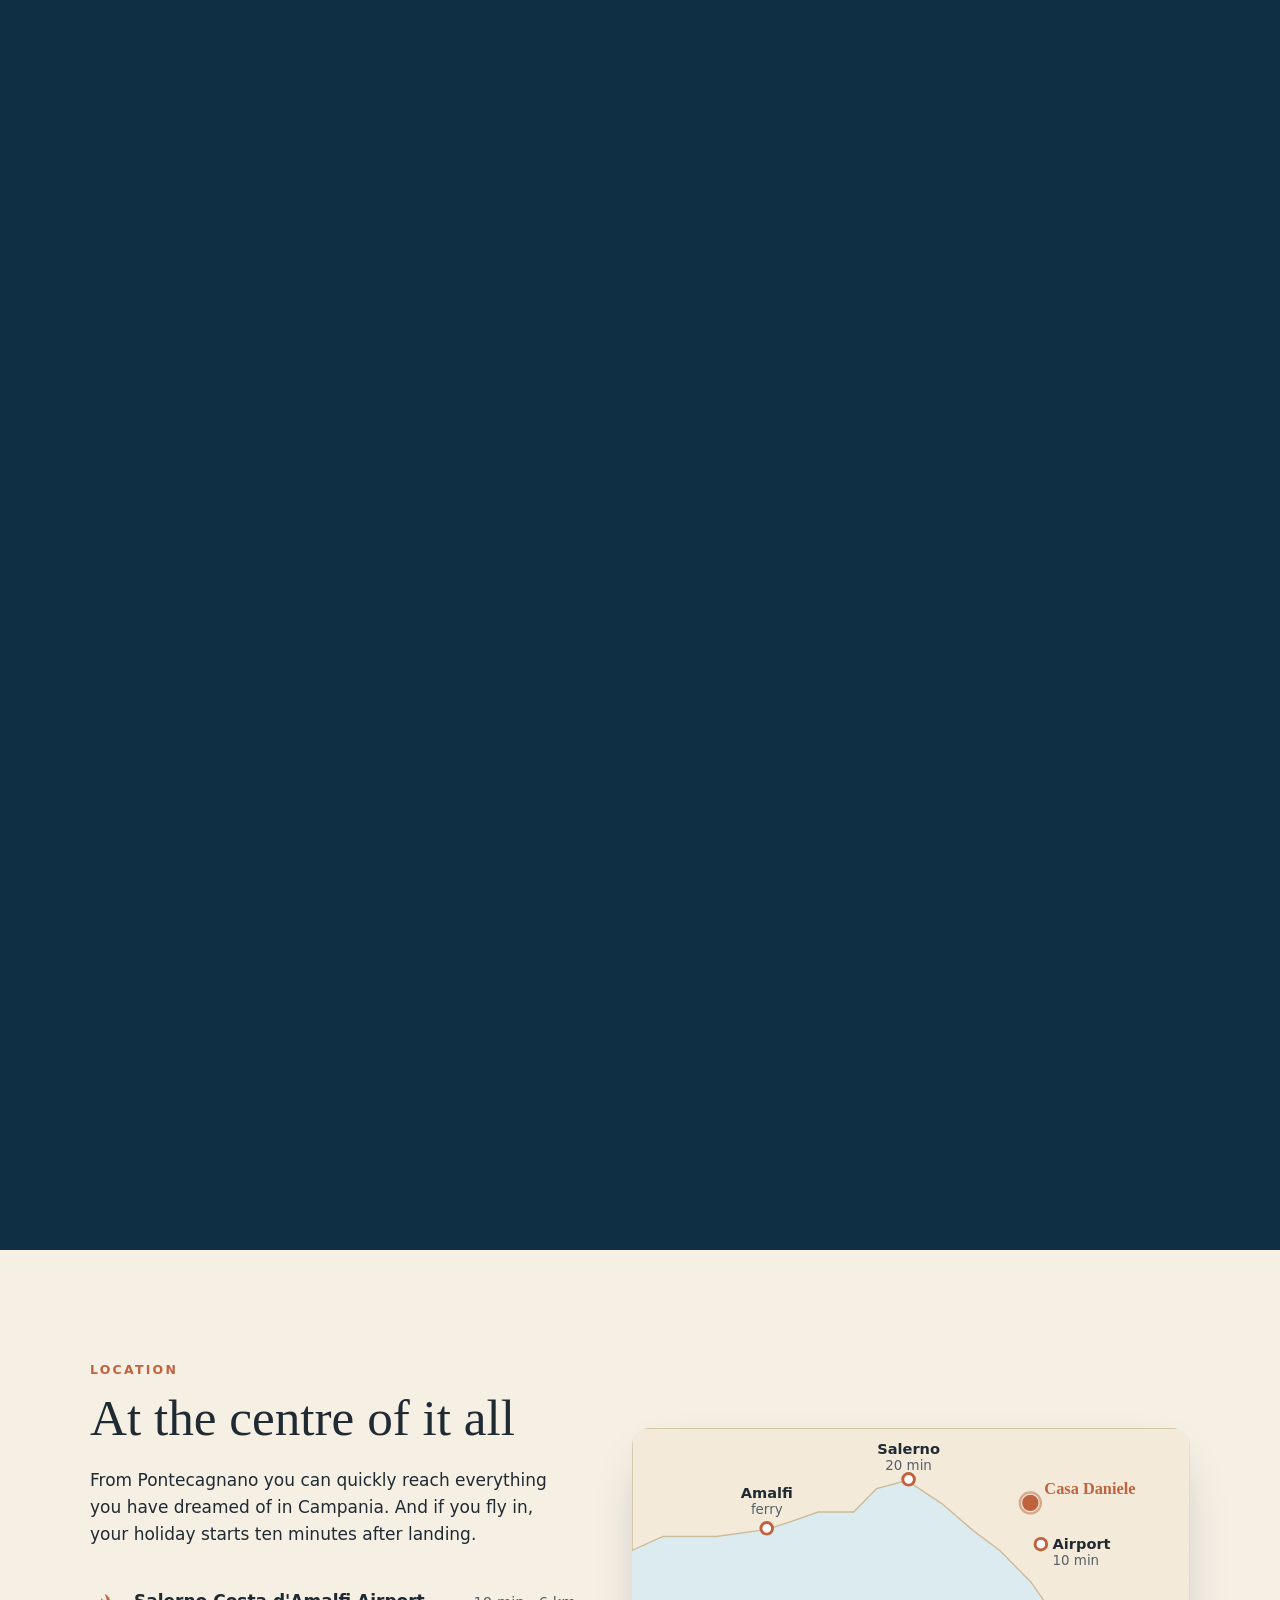
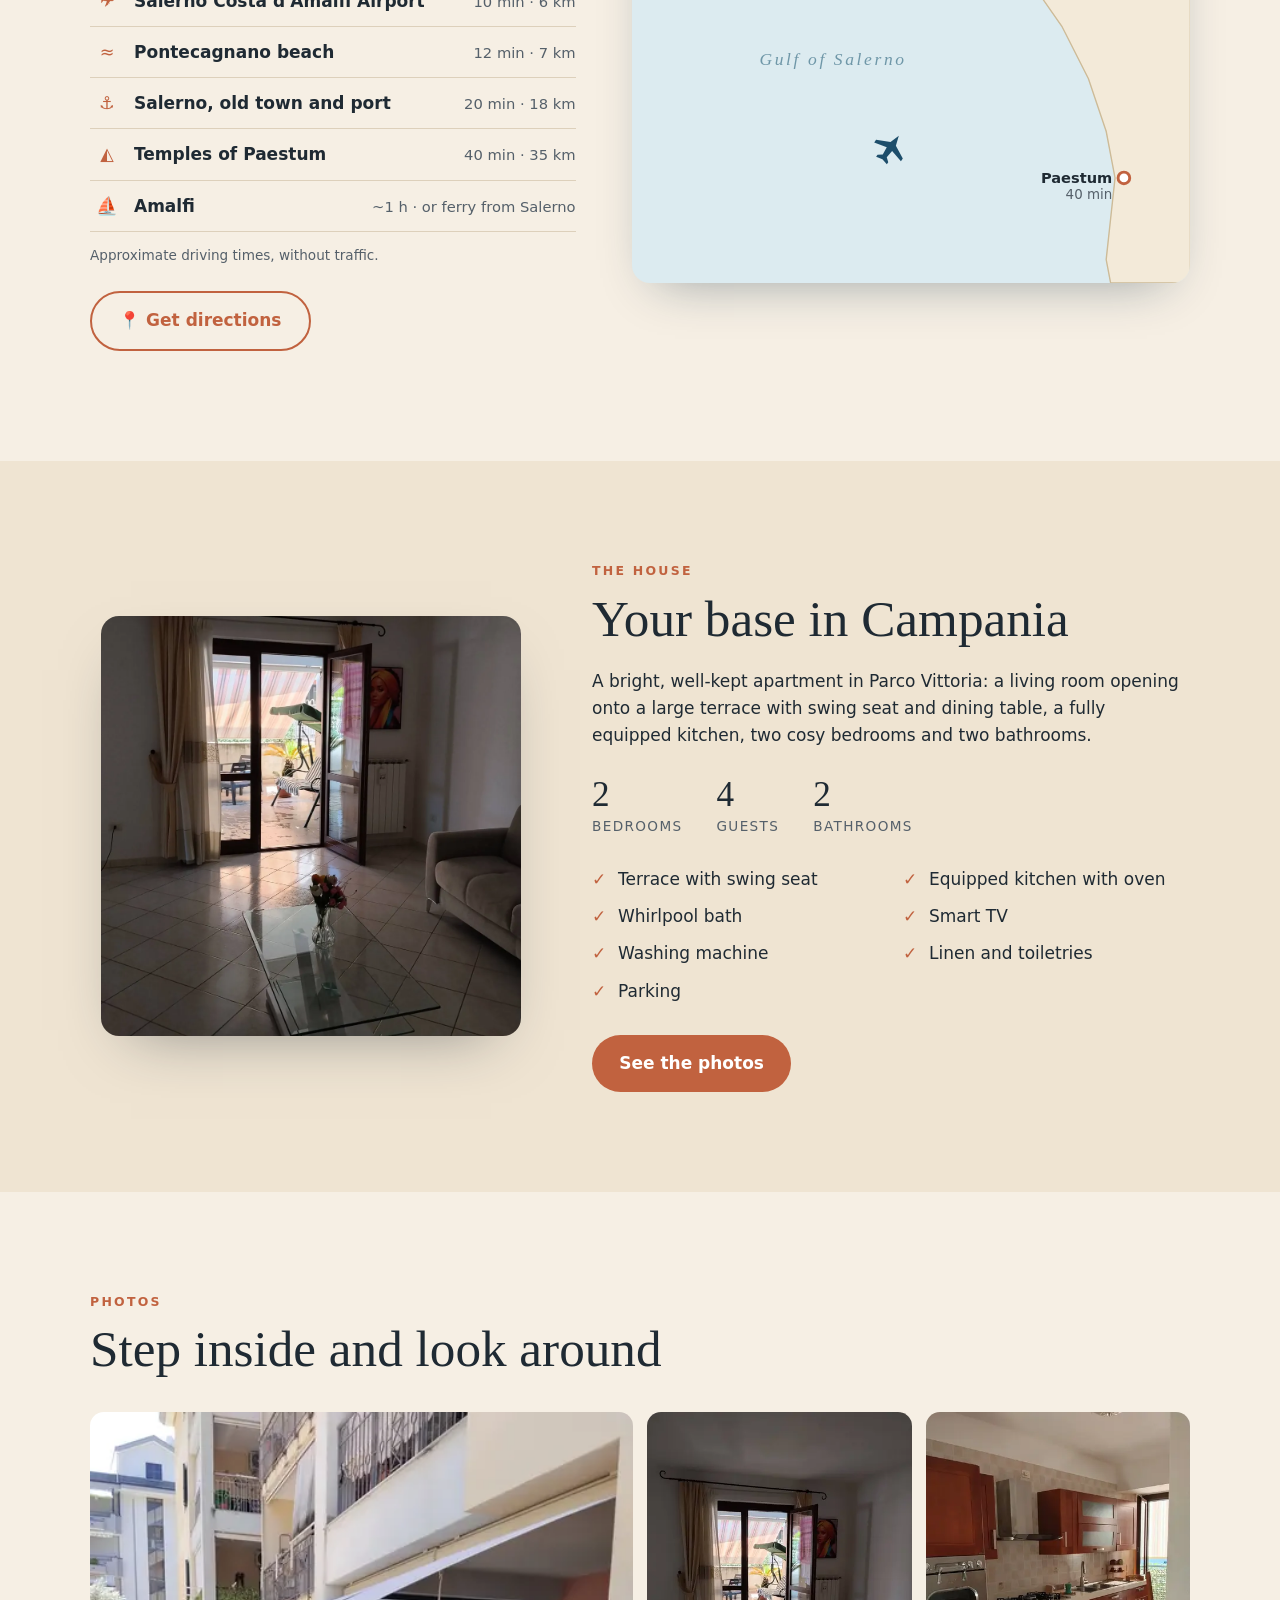
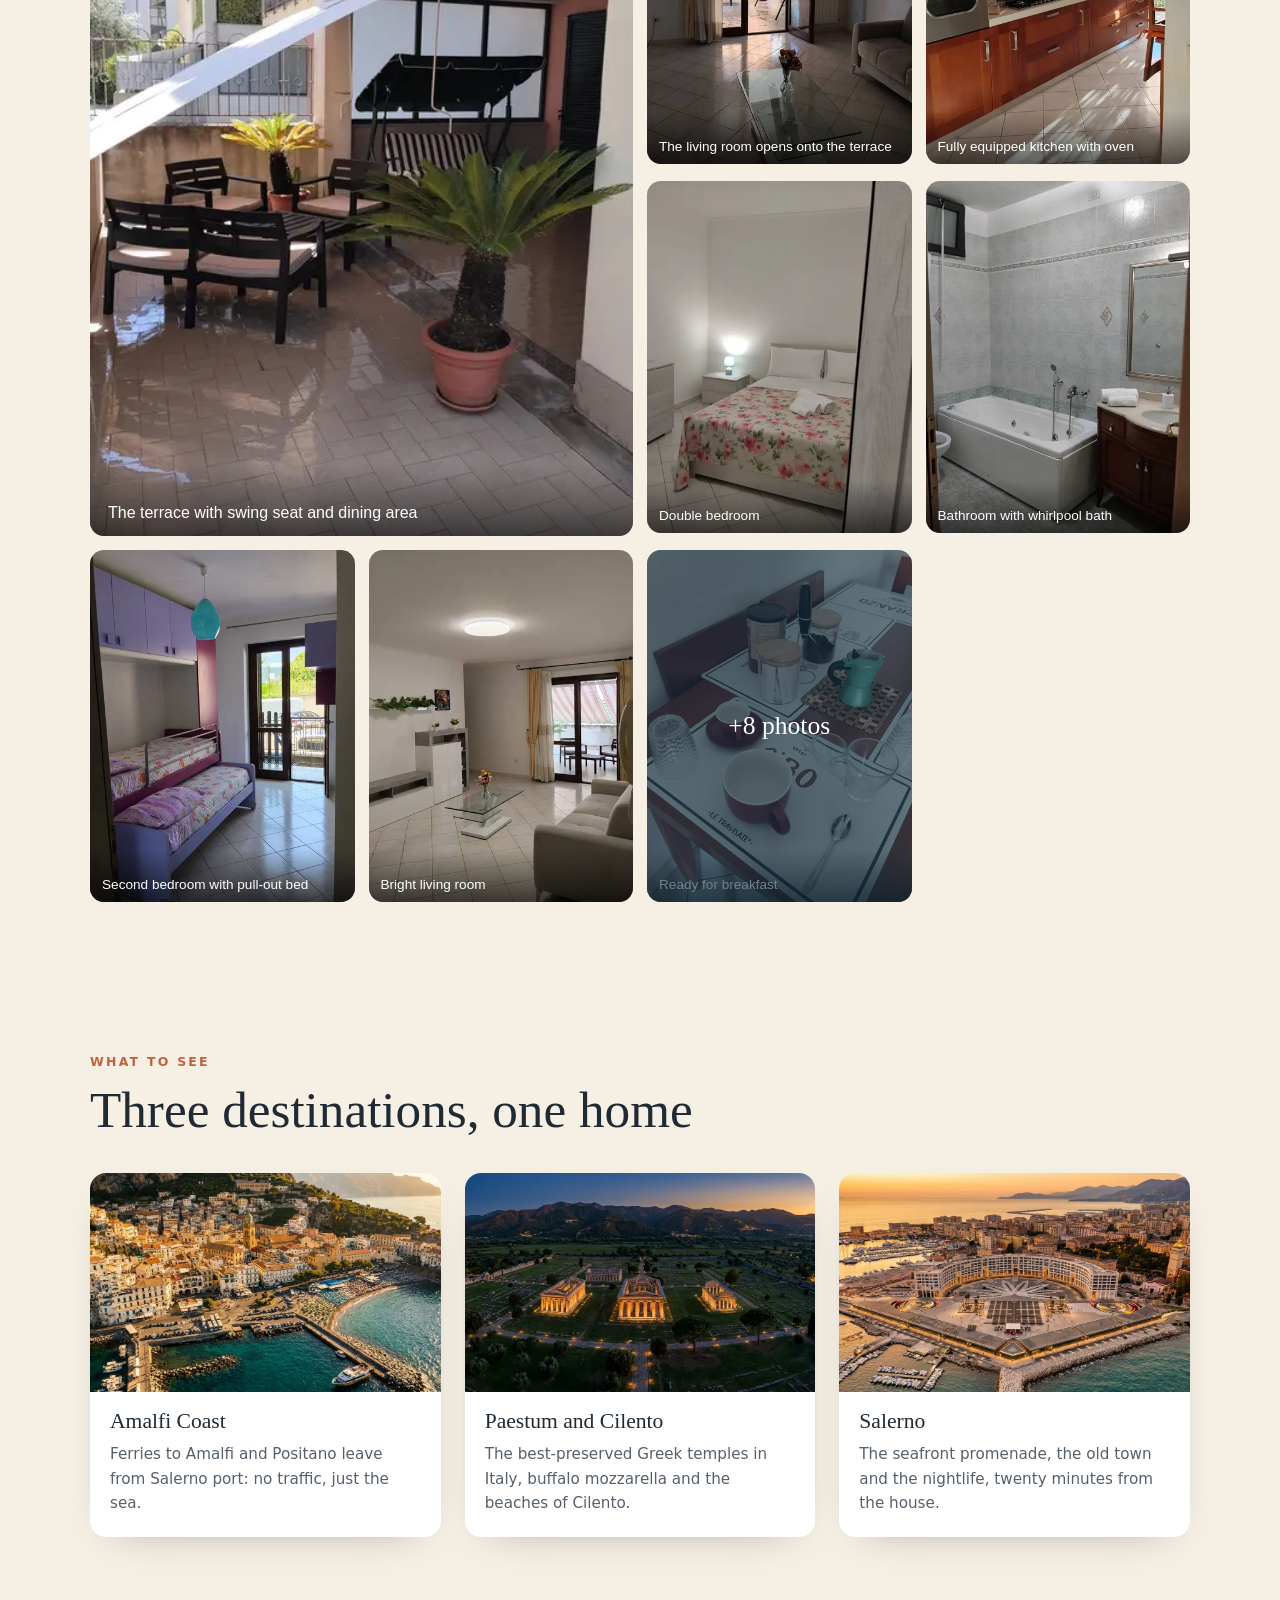
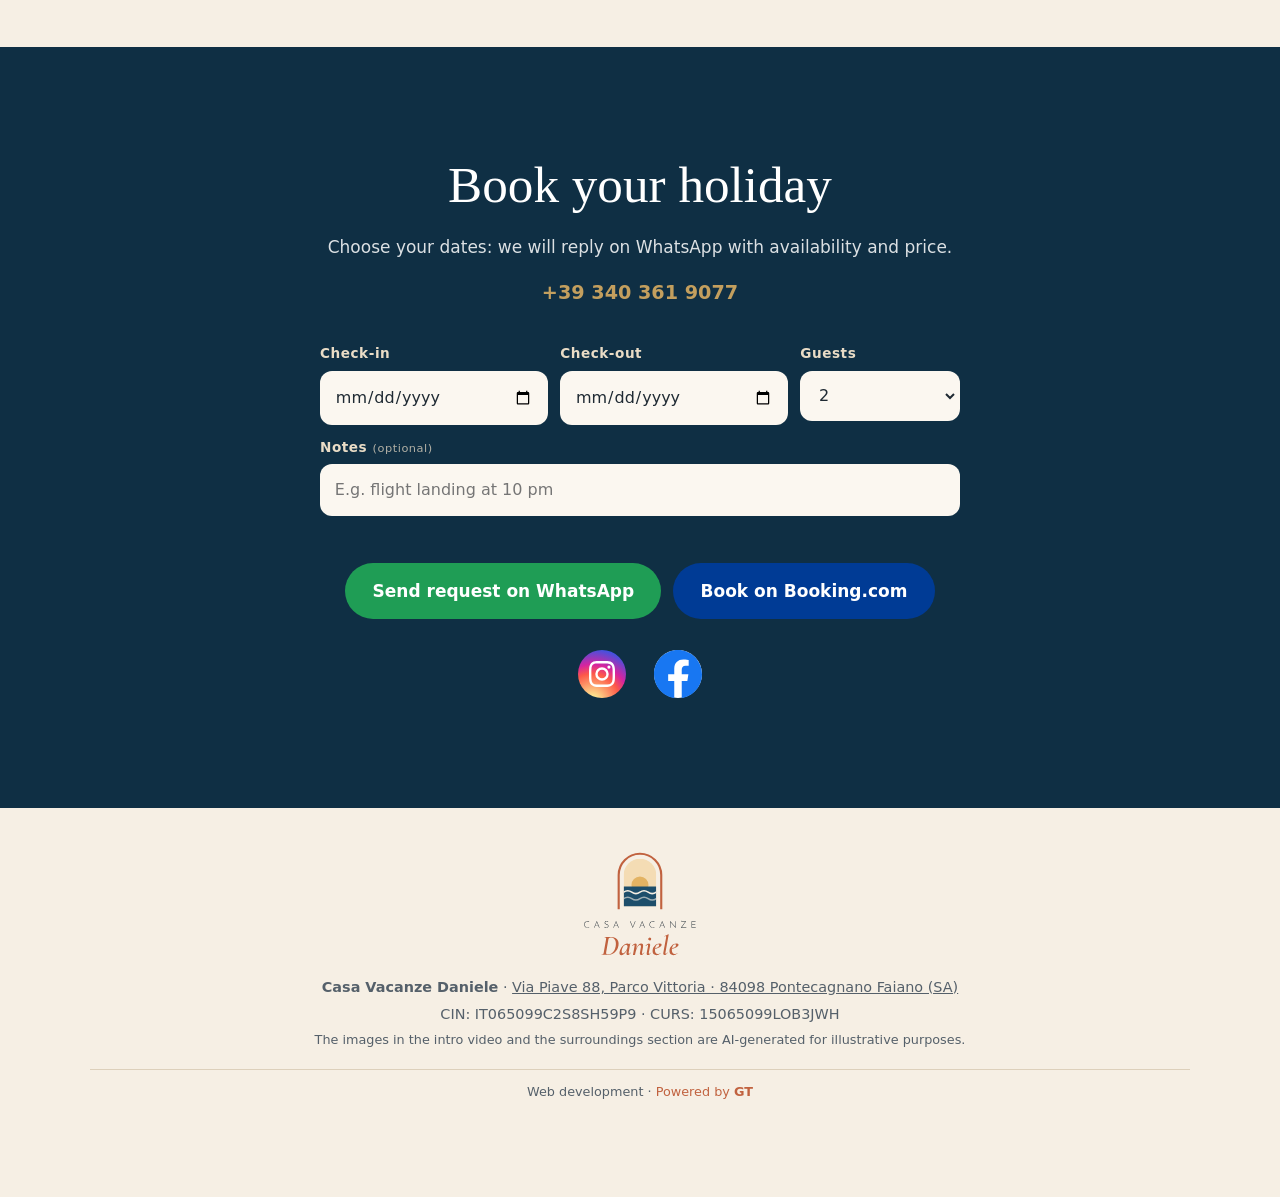
==== commit 63992ceb: "Modulo date -> WhatsApp (IT/EN) Co-Authored-By: Claude Opus 5.5 <noreply@anthropic.com>" ====
--- a/en/index.html
+++ b/en/index.html
@@ -166,12 +166,21 @@
 <section id="prenota" class="prenota">
   <div class="wrap">
     <h2>Book your holiday</h2>
-    <p>Send us your dates: we will reply with availability and price.</p>
+    <p>Choose your dates: we will reply on WhatsApp with availability and price.</p>
     <p class="tel"><a href="tel:+393403619077">+39 340 361 9077</a></p>
-    <div class="cta-row">
-      <a class="btn btn-wa" href="https://wa.me/393403619077?text=Hi!%20I%27d%20like%20information%20about%20Casa%20Vacanze%20Daniele%20for%20these%20dates%3A%20" target="_blank" rel="noopener">Message us on WhatsApp</a>
+    <form id="richiesta" class="richiesta" novalidate>
+      <div class="r-grid">
+        <label>Check-in<input type="date" name="arrivo" required></label>
+        <label>Check-out<input type="date" name="partenza" required></label>
+        <label>Guests<select name="ospiti"><option>1</option><option selected>2</option><option>3</option><option>4</option></select></label>
+      </div>
+      <label class="r-note"><span>Notes <small>(optional)</small></span><input type="text" name="note" maxlength="200" placeholder="E.g. flight landing at 10 pm"></label>
+      <p class="r-info" aria-live="polite"></p>
+      <div class="cta-row">
+        <button class="btn btn-wa" type="submit">Send request on WhatsApp</button>
       <a class="btn btn-booking" href="https://www.booking.com/hotel/it/casa-vacanza-daniele.en-gb.html" target="_blank" rel="noopener">Book on Booking.com</a>
-    </div>
+      </div>
+    </form>
     <div class="social">
       <a href="https://www.instagram.com/casa.vacanze.daniele.88" target="_blank" rel="noopener" aria-label="Instagram" class="s-ig"><svg viewBox="0 0 24 24" width="26" height="26" aria-hidden="true"><path fill="currentColor" d="M12 2.2c3.2 0 3.6 0 4.8.1 3.3.1 4.8 1.7 4.9 4.9.1 1.3.1 1.6.1 4.8s0 3.6-.1 4.8c-.1 3.2-1.7 4.8-4.9 4.9-1.3.1-1.6.1-4.8.1s-3.6 0-4.8-.1c-3.3-.1-4.8-1.7-4.9-4.9C2.2 15.6 2.2 15.2 2.2 12s0-3.6.1-4.8C2.4 3.9 3.9 2.4 7.2 2.3 8.4 2.2 8.8 2.2 12 2.2zM12 0C8.7 0 8.3 0 7.1.1 2.7.3.3 2.7.1 7.1 0 8.3 0 8.7 0 12s0 3.7.1 4.9c.2 4.4 2.6 6.8 7 7 1.2.1 1.6.1 4.9.1s3.7 0 4.9-.1c4.4-.2 6.8-2.6 7-7 .1-1.2.1-1.6.1-4.9s0-3.7-.1-4.9c-.2-4.4-2.6-6.8-7-7C15.7 0 15.3 0 12 0zm0 5.8a6.2 6.2 0 1 0 0 12.4 6.2 6.2 0 0 0 0-12.4zM12 16a4 4 0 1 1 0-8 4 4 0 0 1 0 8zm6.4-11.8a1.4 1.4 0 1 0 0 2.9 1.4 1.4 0 0 0 0-2.9z"/></svg></a>
       <a href="https://www.facebook.com/share/1AMpjpH5wC/" target="_blank" rel="noopener" aria-label="Facebook" class="s-fb"><svg viewBox="0 0 24 24" width="26" height="26" aria-hidden="true"><path fill="currentColor" d="M24 12.07C24 5.4 18.63 0 12 0S0 5.4 0 12.07C0 18.1 4.39 23.1 10.13 24v-8.44H7.08v-3.49h3.05V9.41c0-3.02 1.79-4.69 4.53-4.69 1.31 0 2.68.24 2.68.24v2.97h-1.51c-1.49 0-1.96.93-1.96 1.89v2.25h3.33l-.53 3.49h-2.8V24C19.61 23.1 24 18.1 24 12.07z"/></svg></a>
--- a/style.css
+++ b/style.css
@@ -134,6 +134,18 @@
 .lb-close{top:14px;right:14px}
 .lb-prev{left:14px;top:50%;transform:translateY(-50%)}
 .lb-next{right:14px;top:50%;transform:translateY(-50%)}
+.richiesta{max-width:640px;margin:2em auto 0;text-align:left}
+.r-grid{display:grid;grid-template-columns:1fr 1fr .7fr;gap:12px}
+.richiesta label{display:flex;flex-direction:column;gap:6px;font-size:.85rem;font-weight:600;letter-spacing:.04em;color:#e9dcc6}
+.richiesta label small{font-weight:400;opacity:.75}
+.richiesta input,.richiesta select{font:inherit;font-size:1rem;font-weight:400;color:var(--ink);background:#fbf7f0;border:2px solid transparent;border-radius:12px;padding:.7em .8em;width:100%;min-height:50px}
+.richiesta input:focus,.richiesta select:focus{outline:none;border-color:var(--gold)}
+.richiesta input[aria-invalid="true"]{border-color:#e46a4b}
+.r-note{margin-top:12px}
+.r-info{min-height:1.4em;margin:.8em 0 0;text-align:center;font-size:.95rem;color:var(--gold)}
+.r-info.err{color:#ff9b82}
+.richiesta .cta-row{margin-top:.8em}
+.richiesta button{border:0;cursor:pointer;font:inherit;font-weight:600}
 .prenota .tel a{color:var(--gold);font-size:1.2rem;text-decoration:none;font-weight:600}
 
 /* ===== dintorni ===== */
@@ -174,6 +186,8 @@
   .mappa-grid,.casa-grid{grid-template-columns:1fr;gap:32px}
   .mappa-svg-wrap{order:-1}
   .cards{grid-template-columns:1fr}
+  .r-grid{grid-template-columns:1fr 1fr}
+  .r-grid label:last-child{grid-column:1 / -1}
   .galleria{padding:72px 0 20px}
   .casa-foto img{aspect-ratio:4/3}
   .g-grid{grid-template-columns:1fr 1fr;gap:10px}
